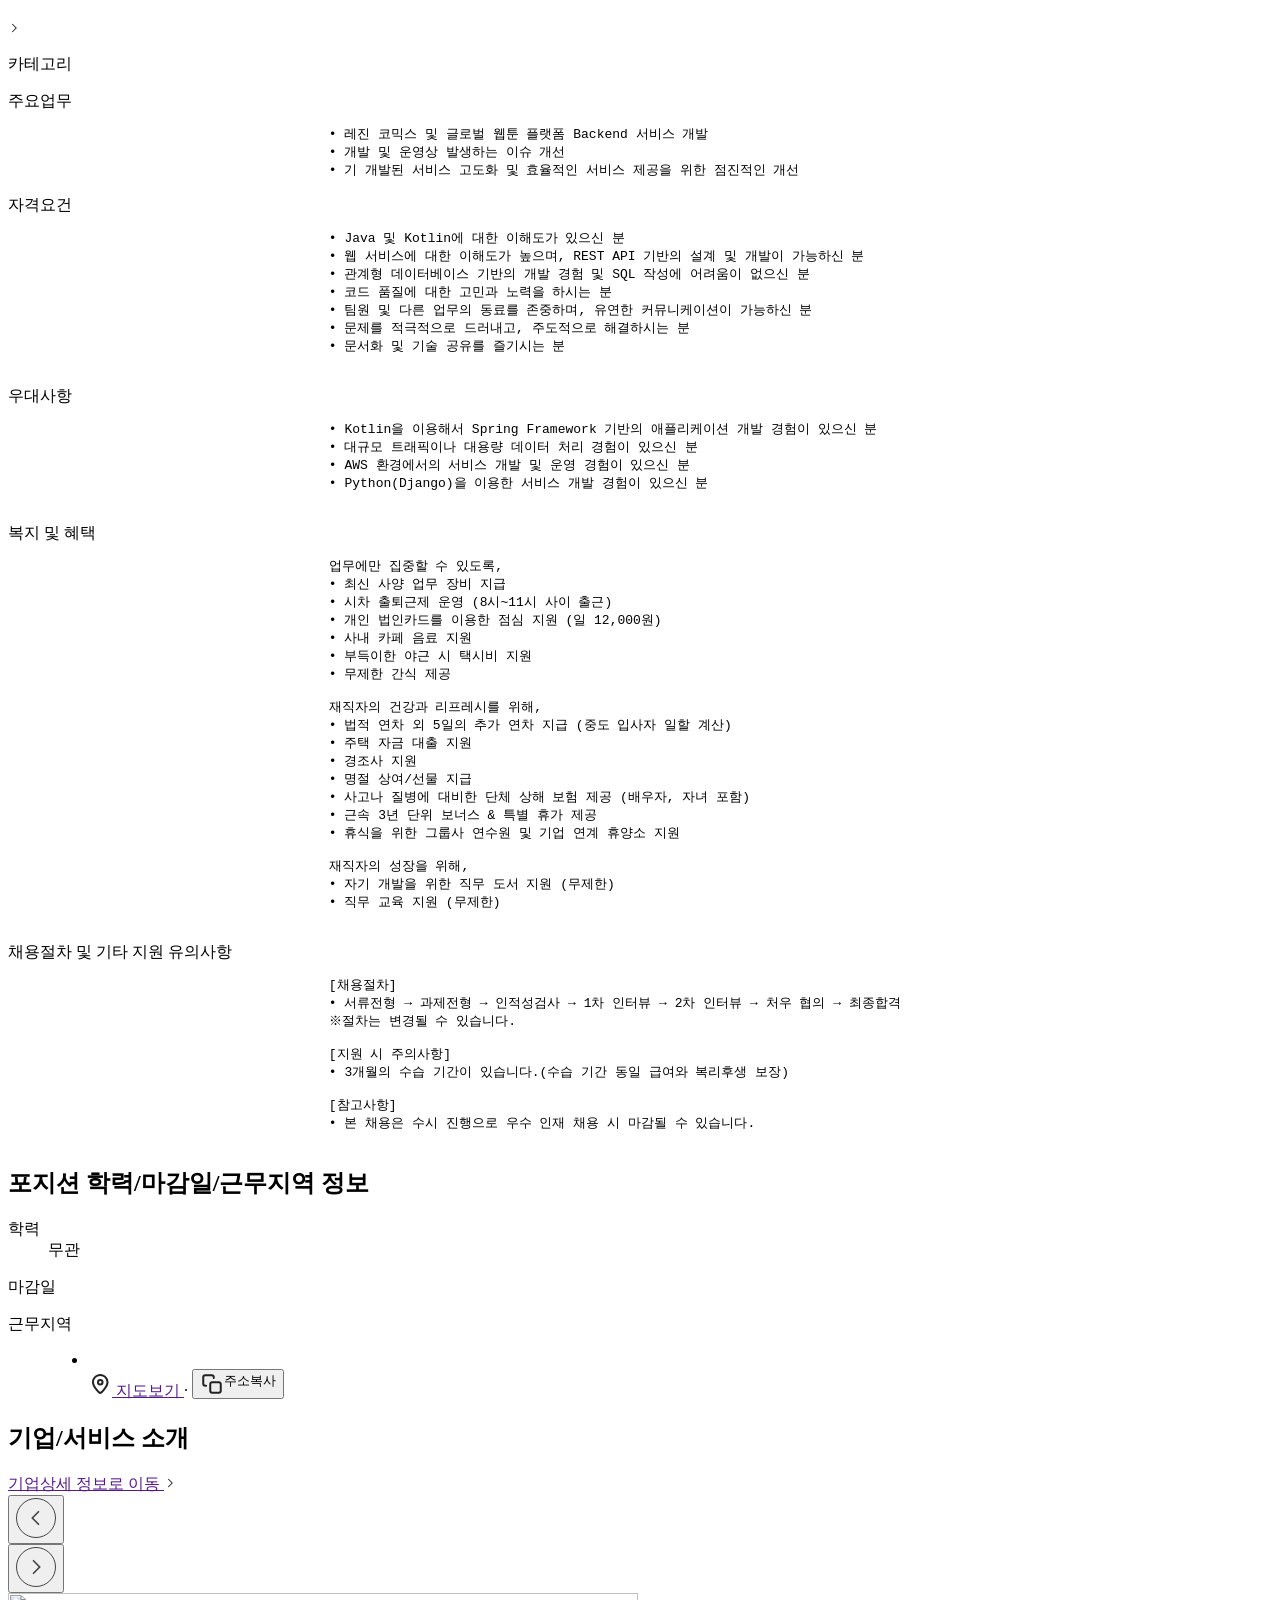
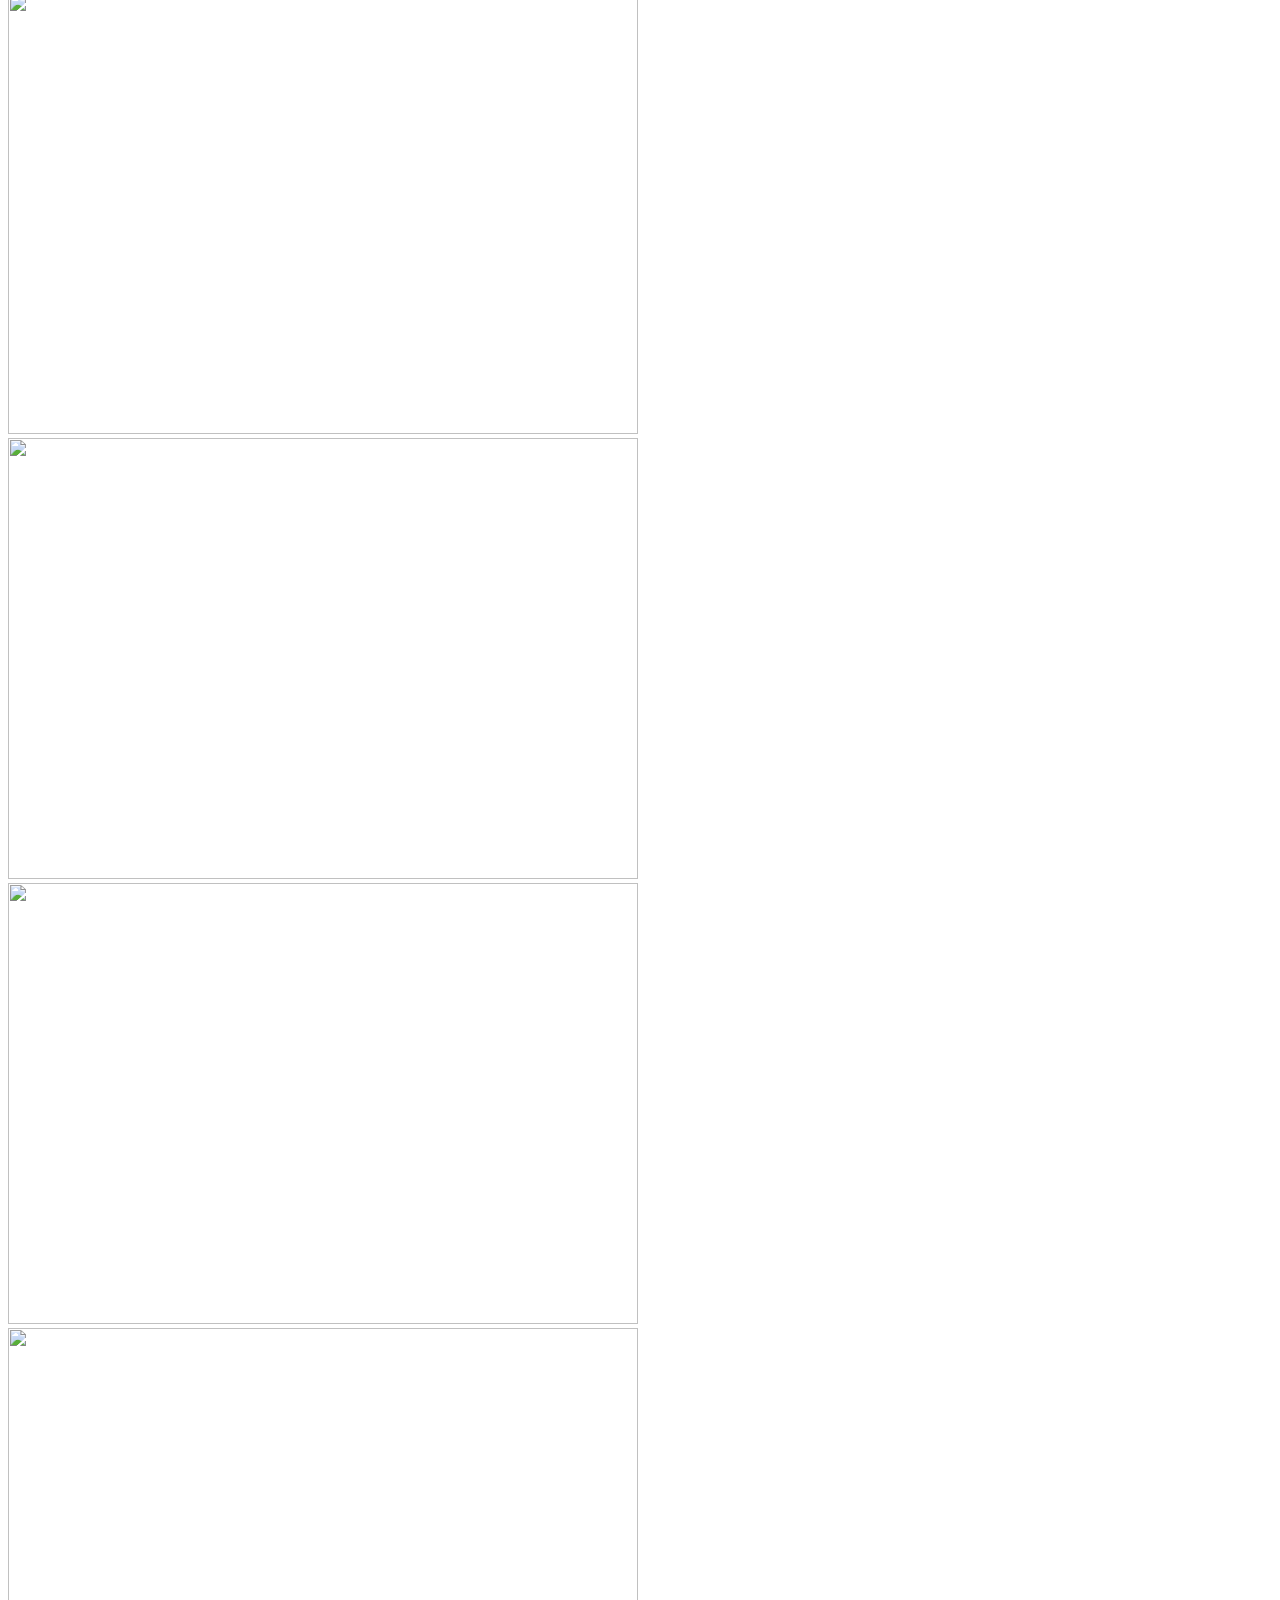
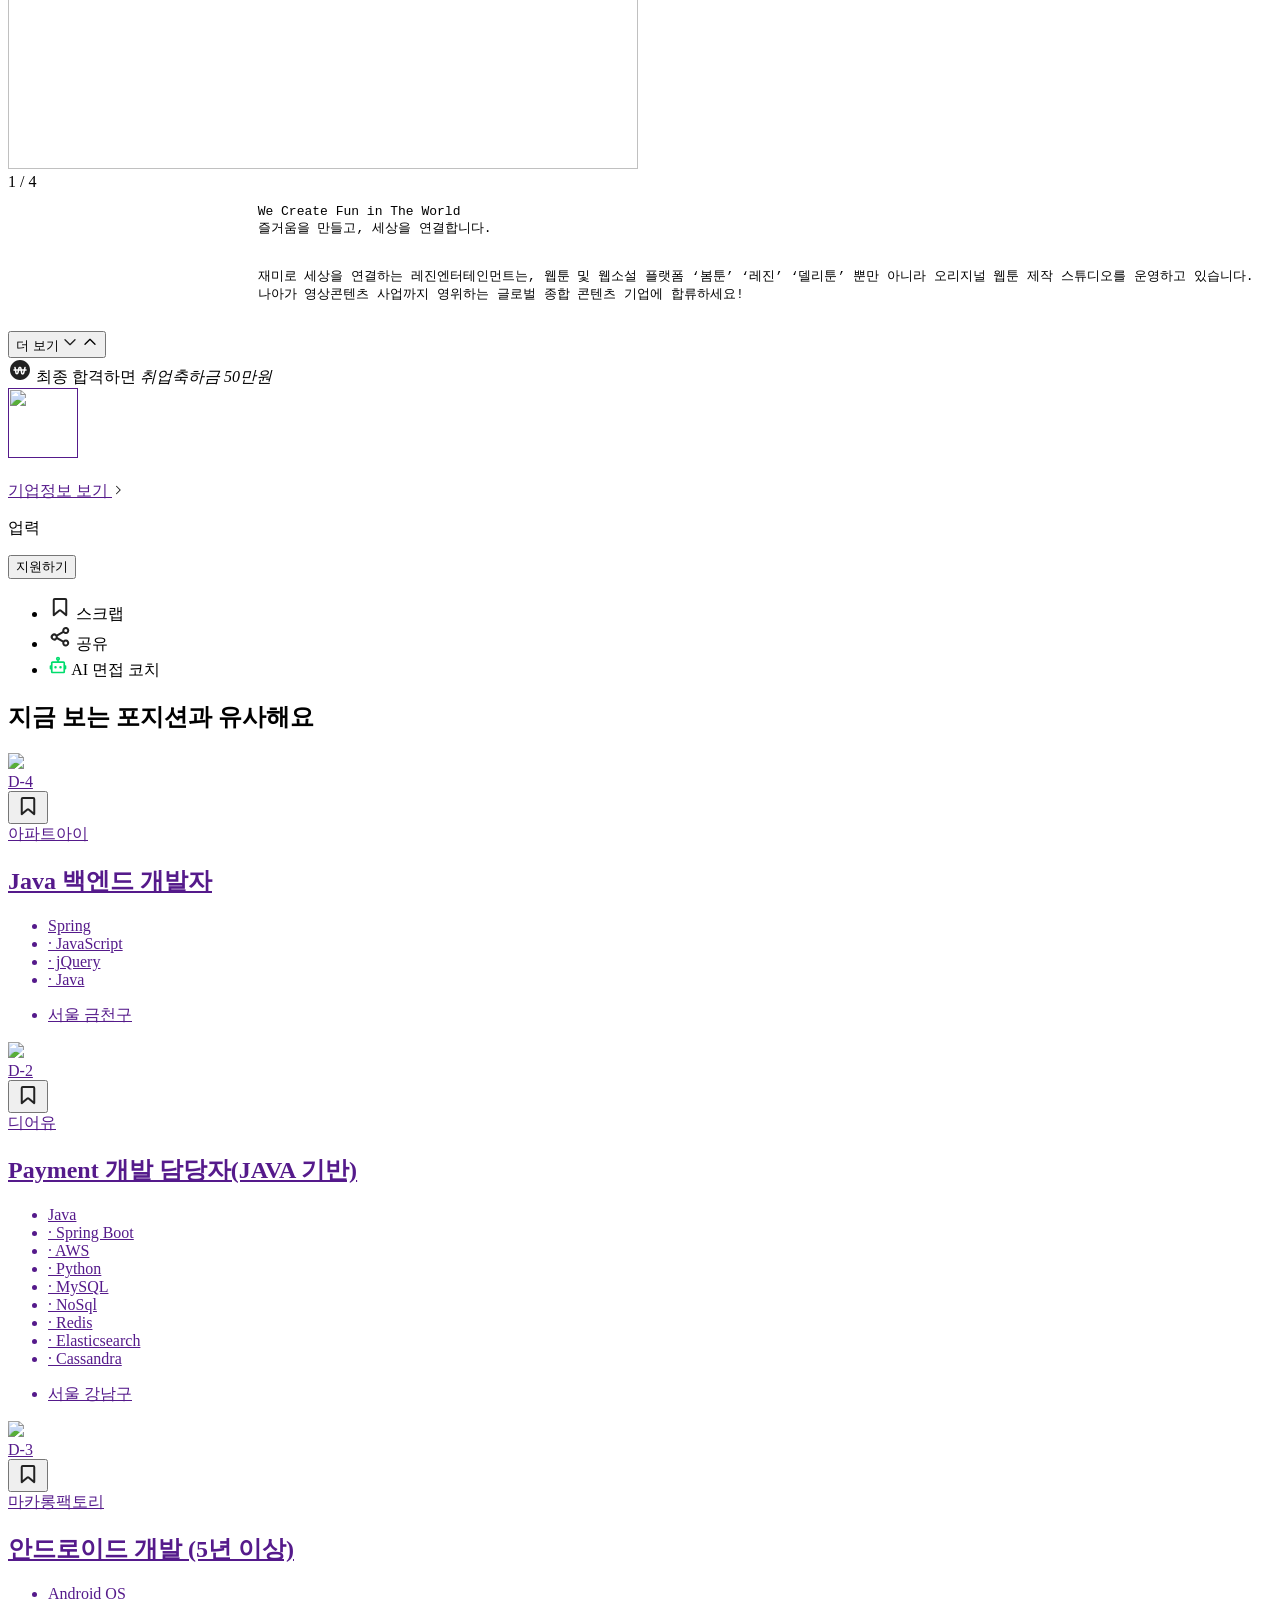
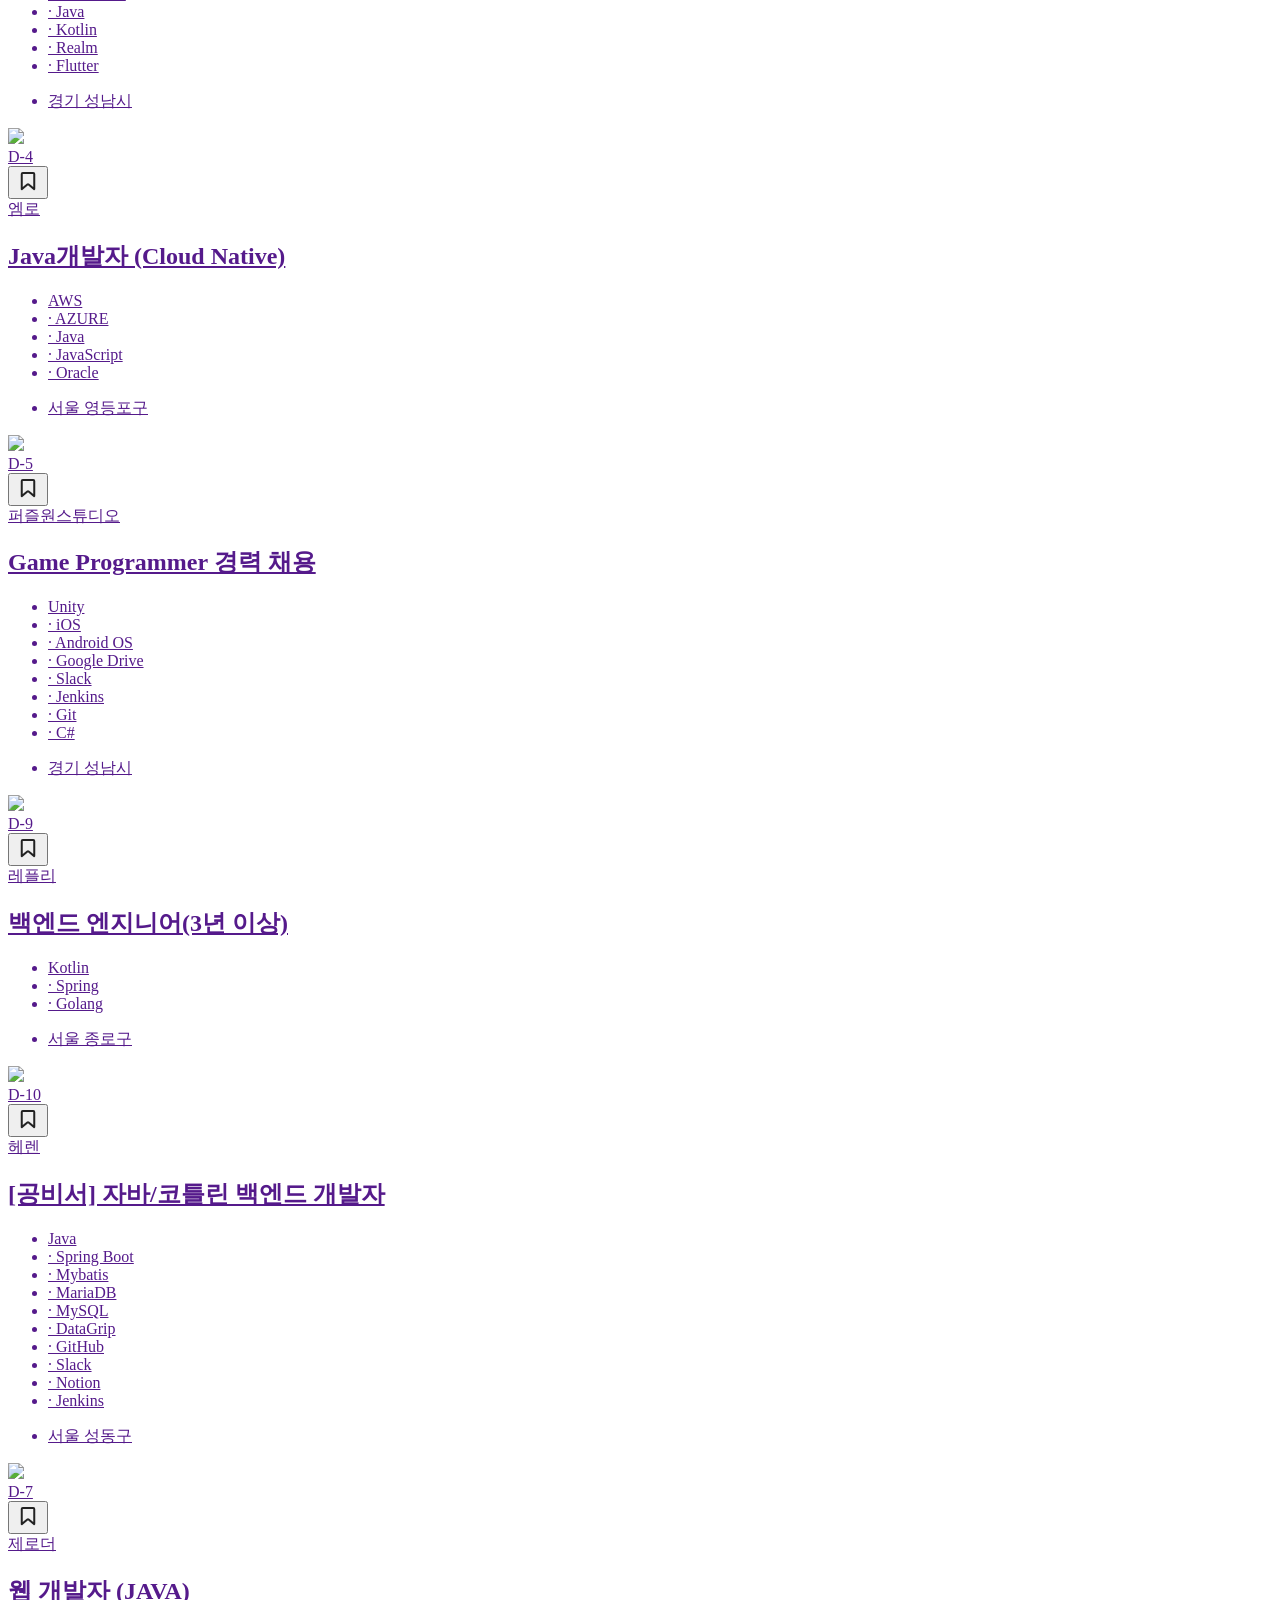
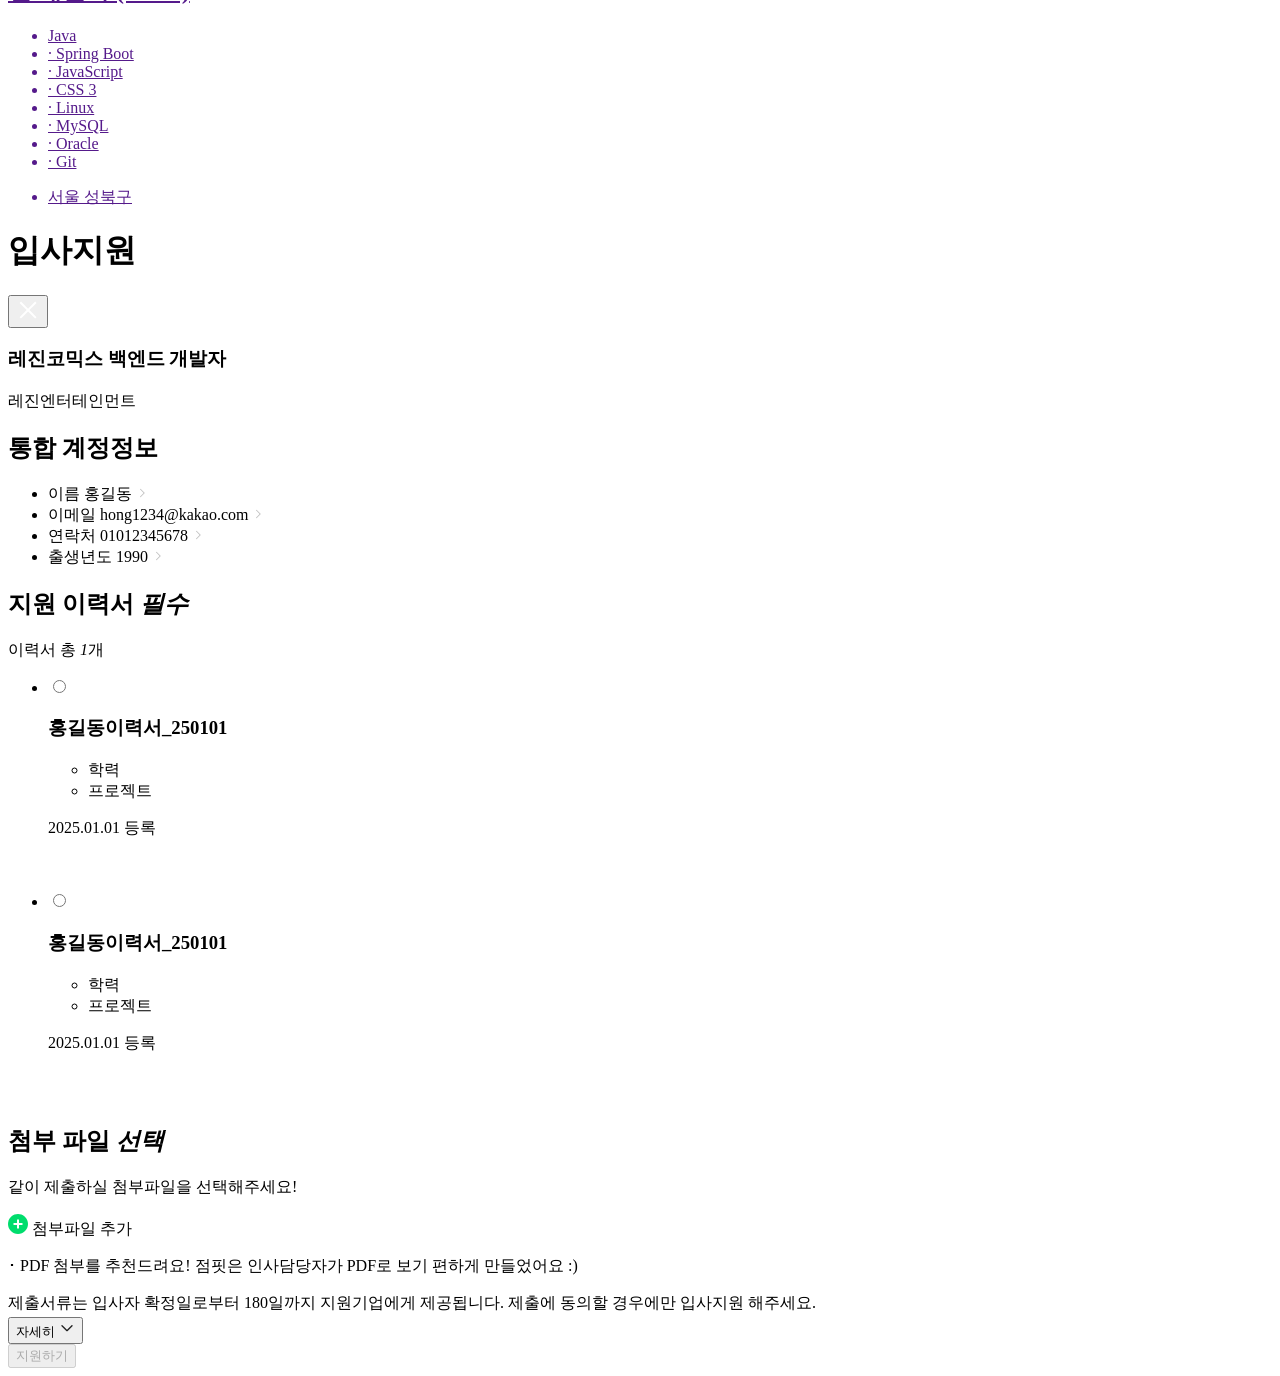
==== src/main/resources/templates/main/program-detail.html @ 06ece2f5 "0310" ====
<!DOCTYPE html>
<html lang="en">
    <head>
        <meta charset="UTF-8" />
        <meta name="viewport" content="width=device-width, initial-scale=1.0" />
        <title>템프 | 공고 상세정보</title>
        <link
            rel="stylesheet"
            href="/css/main/program-detail.css"
        />
        <link
            rel="shortcut icon"
            href="https://jumpit.saramin.co.kr/favicon.ico"
            type="image/x-icon"
        />
    </head>
    <body>
        <!-- 헤더 시작 -->
        <!-- // 헤더 끝 -->
        <!-- 메인 시작 -->
        <main>
            <div class="mainWrapper" th:object="${programInfo}">
                <!-- 메인 정보 시작 -->
                <section class="mainContent">
                    <div class="contentTitle">
                        <h1 th:text="*{programName}"></h1>
                        <a href="" class="name">
                            <span th:text="*{companyName}"></span>
                            <svg
                                xmlns="http://www.w3.org/2000/svg"
                                width="12"
                                height="12"
                                fill="none"
                                viewBox="0 0 12 12"
                            >
                                <path
                                    fill="#222"
                                    fill-rule="evenodd"
                                    d="M4.146 1.896a.5.5 0 0 1 .708 0l3.75 3.75a.5.5 0 0 1 0 .708l-3.75 3.75a.5.5 0 0 1-.708-.708L7.543 6 4.146 2.604a.5.5 0 0 1 0-.708Z"
                                    clip-rule="evenodd"
                                ></path>
                            </svg>
                        </a>
                    </div>
                    <div class="positionInfo">
                        <dl class="positionDetail">
                            <dt class="detailTitle">카테고리</dt>
                            <dd>
                                <pre th:text="*{categoryCname}"></pre>
                            </dd>
                        </dl>
                        <dl class="positionDetail">
                            <dt class="detailTitle">주요업무</dt>
                            <dd>
                                <pre>
                                    • 레진 코믹스 및 글로벌 웹툰 플랫폼 Backend 서비스 개발
                                    • 개발 및 운영상 발생하는 이슈 개선
                                    • 기 개발된 서비스 고도화 및 효율적인 서비스 제공을 위한 점진적인 개선</pre
                                >
                            </dd>
                        </dl>
                        <dl class="positionDetail">
                            <dt class="detailTitle">자격요건</dt>
                            <dd>
                                <pre>
                                    • Java 및 Kotlin에 대한 이해도가 있으신 분
                                    • 웹 서비스에 대한 이해도가 높으며, REST API 기반의 설계 및 개발이 가능하신 분
                                    • 관계형 데이터베이스 기반의 개발 경험 및 SQL 작성에 어려움이 없으신 분
                                    • 코드 품질에 대한 고민과 노력을 하시는 분
                                    • 팀원 및 다른 업무의 동료를 존중하며, 유연한 커뮤니케이션이 가능하신 분
                                    • 문제를 적극적으로 드러내고, 주도적으로 해결하시는 분
                                    • 문서화 및 기술 공유를 즐기시는 분
                            </pre
                                >
                            </dd>
                        </dl>
                        <dl class="positionDetail">
                            <dt class="detailTitle">우대사항</dt>
                            <dd>
                                <pre>
                                    • Kotlin을 이용해서 Spring Framework 기반의 애플리케이션 개발 경험이 있으신 분
                                    • 대규모 트래픽이나 대용량 데이터 처리 경험이 있으신 분
                                    • AWS 환경에서의 서비스 개발 및 운영 경험이 있으신 분
                                    • Python(Django)을 이용한 서비스 개발 경험이 있으신 분
                            </pre
                                >
                            </dd>
                        </dl>
                        <dl class="positionDetail">
                            <dt class="detailTitle">복지 및 혜택</dt>
                            <dd>
                                <pre>
                                    업무에만 집중할 수 있도록,
                                    • 최신 사양 업무 장비 지급
                                    • 시차 출퇴근제 운영 (8시~11시 사이 출근)
                                    • 개인 법인카드를 이용한 점심 지원 (일 12,000원)
                                    • 사내 카페 음료 지원
                                    • 부득이한 야근 시 택시비 지원
                                    • 무제한 간식 제공

                                    재직자의 건강과 리프레시를 위해,
                                    • 법적 연차 외 5일의 추가 연차 지급 (중도 입사자 일할 계산)
                                    • 주택 자금 대출 지원
                                    • 경조사 지원
                                    • 명절 상여/선물 지급
                                    • 사고나 질병에 대비한 단체 상해 보험 제공 (배우자, 자녀 포함)
                                    • 근속 3년 단위 보너스 & 특별 휴가 제공
                                    • 휴식을 위한 그룹사 연수원 및 기업 연계 휴양소 지원

                                    재직자의 성장을 위해,
                                    • 자기 개발을 위한 직무 도서 지원 (무제한)
                                    • 직무 교육 지원 (무제한)
                            </pre
                                >
                            </dd>
                        </dl>
                        <dl class="positionDetail">
                            <dt class="detailTitle">
                                채용절차 및 기타 지원 유의사항
                            </dt>
                            <dd>
                                <pre>
                                    [채용절차]
                                    • 서류전형 → 과제전형 → 인적성검사 → 1차 인터뷰 → 2차 인터뷰 → 처우 협의 → 최종합격
                                    ※절차는 변경될 수 있습니다.

                                    [지원 시 주의사항]
                                    • 3개월의 수습 기간이 있습니다.(수습 기간 동일 급여와 복리후생 보장)

                                    [참고사항]
                                    • 본 채용은 수시 진행으로 우수 인재 채용 시 마감될 수 있습니다.
                            </pre
                                >
                            </dd>
                        </dl>
                    </div>
                    <div class="basicInfo">
                        <h2 class="blind">
                            포지션 학력/마감일/근무지역 정보
                        </h2>
                        <dl class="basicDetail">
                            <dt>학력</dt>
                            <dd>무관</dd>
                        </dl>
                        <dl class="basicDetail">
                            <dt>마감일</dt>
                            <dd th:text="*{programEndDate}"></dd>
                        </dl>
                        <dl class="basicDetail">
                            <dt>근무지역</dt>
                            <dd>
                                <ul>
                                    <li id="copyText" th:text="*{companyMainAddress}">

                                    </li>
                                    <div class="btns">
                                        <div class="address">
                                            <a href="" class="addressbtn">
                                                <svg
                                                    xmlns="http://www.w3.org/2000/svg"
                                                    width="24"
                                                    height="24"
                                                    fill="none"
                                                    viewBox="0 0 24 24"
                                                    aria-hidden="true"
                                                    class="map"
                                                >
                                                    <path
                                                        fill="#222"
                                                        fill-rule="evenodd"
                                                        d="M12.25 2C7.687 2 4 5.725 4 10.304c0 1.488.593 3.18 1.631 4.948 1.048 1.783 2.592 3.719 4.606 5.714a2.87 2.87 0 0 0 4.032.016c2.014-1.97 3.558-3.912 4.604-5.707 1.037-1.779 1.627-3.486 1.627-4.971C20.5 5.724 16.813 2 12.25 2ZM6 10.304C6 6.815 8.805 4 12.25 4s6.25 2.815 6.25 6.304c0 .99-.41 2.342-1.355 3.964-.936 1.607-2.358 3.41-4.275 5.284a.87.87 0 0 1-1.225-.006c-1.925-1.908-3.35-3.709-4.29-5.307C6.409 12.626 6 11.294 6 10.304Zm5-.054a1.25 1.25 0 1 1 2.5 0 1.25 1.25 0 0 1-2.5 0ZM12.25 7a3.25 3.25 0 1 0 0 6.5 3.25 3.25 0 0 0 0-6.5Z"
                                                        clip-rule="evenodd"
                                                    ></path>
                                                </svg>
                                                지도보기
                                            </a>
                                            <span
                                                aria-hidden="true"
                                                class="addressDeco"
                                                >·</span
                                            >
                                            <button type="button">
                                                <span style="display: flex">
                                                    <svg
                                                        xmlns="http://www.w3.org/2000/svg"
                                                        width="24"
                                                        height="24"
                                                        fill="none"
                                                        viewBox="0 0 24 24"
                                                        aria-hidden="true"
                                                        class="copy"
                                                    >
                                                        <path
                                                            fill="#222"
                                                            fill-rule="evenodd"
                                                            d="M4.25 5.25a1 1 0 0 1 1-1h6.5a1 1 0 0 1 1 1v.864a1 1 0 1 0 2 0V5.25a3 3 0 0 0-3-3h-6.5a3 3 0 0 0-3 3v6.5a3 3 0 0 0 3 3h.864a1 1 0 1 0 0-2H5.25a1 1 0 0 1-1-1v-6.5Zm8 4a3 3 0 0 0-3 3v6.5a3 3 0 0 0 3 3h6.5a3 3 0 0 0 3-3v-6.5a3 3 0 0 0-3-3h-6.5Zm-1 3a1 1 0 0 1 1-1h6.5a1 1 0 0 1 1 1v6.5a1 1 0 0 1-1 1h-6.5a1 1 0 0 1-1-1v-6.5Z"
                                                            clip-rule="evenodd"
                                                        ></path>
                                                    </svg>
                                                    주소복사
                                                </span>
                                            </button>
                                        </div>
                                    </div>
                                </ul>
                            </dd>
                        </dl>
                    </div>
                    <div class="companyInfo">
                        <h2 class="title">기업/서비스 소개</h2>
                        <a href="" class="link">
                            기업상세 정보로 이동
                            <svg
                                xmlns="http://www.w3.org/2000/svg"
                                width="12"
                                height="12"
                                fill="none"
                                viewBox="0 0 12 12"
                            >
                                <path
                                    fill="#222"
                                    fill-rule="evenodd"
                                    d="M4.146 1.896a.5.5 0 0 1 .708 0l3.75 3.75a.5.5 0 0 1 0 .708l-3.75 3.75a.5.5 0 0 1-.708-.708L7.543 6 4.146 2.604a.5.5 0 0 1 0-.708Z"
                                    clip-rule="evenodd"
                                ></path>
                            </svg>
                        </a>
                        <div class="companyImg">
                            <div class="leftButtonWrapper">
                                <button type="button" class="leftButton">
                                    <svg
                                        xmlns="http://www.w3.org/2000/svg"
                                        width="40"
                                        height="40"
                                        fill="none"
                                        viewBox="0 0 40 40"
                                        aria-hidden="true"
                                    >
                                        <g clip-path="url(#clip0_2450_17212)">
                                            <path
                                                stroke="#444"
                                                d="M39.5 20c0 10.77-8.73 19.5-19.5 19.5S.5 30.77.5 20 9.23.5 20 .5 39.5 9.23 39.5 20Z"
                                            ></path>
                                            <path
                                                fill="#444"
                                                fill-rule="evenodd"
                                                d="M23.09 26.84a.833.833 0 0 1-1.179 0l-6.25-6.25a.833.833 0 0 1 0-1.18l6.25-6.25a.833.833 0 0 1 1.179 1.18L17.43 20l5.66 5.66a.833.833 0 0 1 0 1.18Z"
                                                clip-rule="evenodd"
                                            ></path>
                                        </g>
                                    </svg>
                                </button>
                            </div>
                            <div class="rightButtonWrapper">
                                <button type="button" class="rightButton">
                                    <svg
                                        xmlns="http://www.w3.org/2000/svg"
                                        width="40"
                                        height="40"
                                        fill="none"
                                        viewBox="0 0 40 40"
                                        aria-hidden="true"
                                    >
                                        <g clip-path="url(#clip0_2450_17215)">
                                            <path
                                                stroke="#444"
                                                d="M39.5 20c0 10.77-8.73 19.5-19.5 19.5S.5 30.77.5 20 9.23.5 20 .5 39.5 9.23 39.5 20Z"
                                            ></path>
                                            <path
                                                fill="#444"
                                                fill-rule="evenodd"
                                                d="M16.911 13.16a.833.833 0 0 1 1.179 0l6.25 6.25a.833.833 0 0 1 0 1.18l-6.25 6.25a.833.833 0 1 1-1.179-1.18l5.66-5.66-5.66-5.66a.833.833 0 0 1 0-1.18Z"
                                                clip-rule="evenodd"
                                            ></path>
                                        </g>
                                    </svg>
                                </button>
                            </div>
                            <div class="imageBanner scroll-vertical">
                                <div>
                                    <img
                                        src="https://cdn.jumpit.co.kr/lg/images/syyun_26773/20232607112656155_1080_790.webp"
                                        height="441"
                                        width="630"
                                    />
                                </div>
                                <div>
                                    <img
                                        src="https://cdn.jumpit.co.kr/lg/images/syyun_26773/20232607112658487_1080_790.webp"
                                        height="441"
                                        width="630"
                                    />
                                </div>
                                <div>
                                    <img
                                        src="https://cdn.jumpit.co.kr/lg/images/syyun_26773/20232607112653349_1080_790.webp"
                                        height="441"
                                        width="630"
                                    />
                                </div>
                                <div>
                                    <img
                                        src="https://cdn.jumpit.co.kr/lg/images/syyun_26773/20232707112703284_1080_790.webp"
                                        height="441"
                                        width="630"
                                    />
                                </div>
                            </div>
                            <div class="bannerCount">
                                <span>1</span>
                                <!--  -->
                                /
                                <!--  -->
                                4
                            </div>
                        </div>
                        <div class="companyDetail">
                            <pre class="companyDetailText">
                                We Create Fun in The World
                                즐거움을 만들고, 세상을 연결합니다.


                                재미로 세상을 연결하는 레진엔터테인먼트는, 웹툰 및 웹소설 플랫폼 ‘봄툰’ ‘레진’ ‘델리툰’ 뿐만 아니라 오리지널 웹툰 제작 스튜디오를 운영하고 있습니다.
                                나아가 영상콘텐츠 사업까지 영위하는 글로벌 종합 콘텐츠 기업에 합류하세요!
                            </pre>
                            <button
                                aria-expanded="false"
                                class="companyDetailButton"
                            >
                                <span class="buttonText">더 보기</span>
                                <svg
                                    class="expandIcon"
                                    xmlns="http://www.w3.org/2000/svg"
                                    width="16"
                                    height="16"
                                    fill="none"
                                    viewBox="0 0 16 16"
                                    aria-hidden="true"
                                >
                                    <path
                                        fill="#222"
                                        fill-rule="evenodd"
                                        d="M13.472 5.195c.26.26.26.683 0 .943l-5 5a.667.667 0 0 1-.943 0l-5-5a.667.667 0 1 1 .943-.943L8 9.724l4.529-4.529c.26-.26.682-.26.943 0Z"
                                        clip-rule="evenodd"
                                    ></path>
                                </svg>
                                <svg
                                    class="collapseIcon"
                                    xmlns="http://www.w3.org/2000/svg"
                                    width="16"
                                    height="16"
                                    fill="none"
                                    viewBox="0 0 24 24"
                                    aria-hidden="true"
                                >
                                    <path
                                        fill="#000"
                                        fill-rule="evenodd"
                                        d="M3.793 16.207a1 1 0 0 1 0-1.414l7.5-7.5a1 1 0 0 1 1.414 0l7.5 7.5a1 1 0 0 1-1.414 1.414L12 9.414l-6.793 6.793a1 1 0 0 1-1.414 0Z"
                                        clip-rule="evenodd"
                                    ></path>
                                </svg>
                            </button>
                            <div class="gradient companyDetailHide"></div>
                        </div>
                    </div>
                </section>
                <!-- // 메인 정보 끝 -->
                <!-- 사이드 기업정보 시작 -->
                <aside class="sidePositionInfo">
                    <div class="wrap">
                        <div class="celebration">
                            <span>
                                <svg
                                    xmlns="http://www.w3.org/2000/svg"
                                    width="24"
                                    height="24"
                                    fill="none"
                                    viewBox="0 0 24 24"
                                    aria-hidden="true"
                                >
                                    <path
                                        fill="#222"
                                        d="M12 22c5.523 0 10-4.477 10-10S17.523 2 12 2 2 6.477 2 12s4.477 10 10 10Z"
                                    ></path>
                                    <path
                                        fill="#fff"
                                        fill-rule="evenodd"
                                        d="M5.25 12a.75.75 0 0 1 .75-.75h12a.75.75 0 0 1 0 1.5H6a.75.75 0 0 1-.75-.75Z"
                                        clip-rule="evenodd"
                                    ></path>
                                    <path
                                        fill="#fff"
                                        fill-rule="evenodd"
                                        d="M11.731 10.224c-.03.022-.066.061-.085.152l-.983 4.715c-.392 1.885-3.097 1.846-3.436-.049l-.966-5.41a.75.75 0 1 1 1.477-.264l.966 5.41c.016.091.052.132.081.154a.27.27 0 0 0 .162.052.27.27 0 0 0 .163-.047c.03-.022.066-.061.085-.152l.982-4.715c.395-1.895 3.121-1.84 3.44.07l.81 4.857c.014.09.049.13.078.154a.27.27 0 0 0 .16.055.27.27 0 0 0 .162-.044c.03-.021.068-.06.089-.148l1.354-5.688a.75.75 0 1 1 1.46.348l-1.355 5.687c-.442 1.857-3.115 1.765-3.428-.118l-.81-4.857c-.015-.092-.051-.133-.08-.155a.27.27 0 0 0-.162-.054.27.27 0 0 0-.164.047Z"
                                        clip-rule="evenodd"
                                    ></path>
                                </svg>
                                최종 합격하면
                                <em>취업축하금 50만원</em>
                            </span>
                        </div>
                        <div class="contents">
                            <a href="" class="company">
                                <img
                                    src="https://cdn.jumpit.co.kr/images/hmlee_4/20235714085713402_579_579.png"
                                    height="70"
                                    width="70"
                                />
                                <div class="name">
                                    <h2 th:text="*{companyName}"></h2>
                                    <span
                                        >기업정보 보기
                                        <svg
                                            xmlns="http://www.w3.org/2000/svg"
                                            width="12"
                                            height="12"
                                            fill="none"
                                            viewBox="0 0 12 12"
                                        >
                                            <path
                                                fill="#222"
                                                fill-rule="evenodd"
                                                d="M4.146 1.896a.5.5 0 0 1 .708 0l3.75 3.75a.5.5 0 0 1 0 .708l-3.75 3.75a.5.5 0 0 1-.708-.708L7.543 6 4.146 2.604a.5.5 0 0 1 0-.708Z"
                                                clip-rule="evenodd"
                                            ></path>
                                        </svg>
                                    </span>
                                </div>
                            </a>
                            <dl class="details">
                                <div>
                                    <dt>업력</dt>
                                    <dd>
                                        <strong th:text="|*{duration}년차 (*{year}년 *{month}월 설립)|"></strong>

                                    </dd>
                                </div>
                            </dl>
                            <div class="sideButtonWrapper">
                                <button type="button" class="applyButton">
                                    지원하기
                                </button>
                                <ul class="subButtons">
                                    <li class="subButtonList">
                                        <svg
                                            xmlns="http://www.w3.org/2000/svg"
                                            width="24"
                                            height="24"
                                            fill="none"
                                            viewBox="0 0 24 24"
                                        >
                                            <path
                                                fill="#222"
                                                fill-rule="evenodd"
                                                d="M10.725 14.71a2 2 0 0 1 2.55 0l3.975 3.289V5H6.75v12.999l3.975-3.29ZM4.75 20.123V5a2 2 0 0 1 2-2h10.5a2 2 0 0 1 2 2v15.124a1 1 0 0 1-1.638.77L12 16.25l-5.612 4.645a1 1 0 0 1-1.638-.77Z"
                                                clip-rule="evenodd"
                                            ></path>
                                        </svg>
                                        <span>스크랩</span>
                                    </li>
                                    <li class="subButtonList">
                                        <svg
                                            xmlns="http://www.w3.org/2000/svg"
                                            width="24"
                                            height="24"
                                            fill="none"
                                            viewBox="0 0 24 24"
                                            aria-hidden="true"
                                        >
                                            <path
                                                fill="#222"
                                                fill-rule="evenodd"
                                                d="M17.75 4a1.5 1.5 0 1 0 0 3 1.5 1.5 0 0 0 0-3Zm-3.5 1.5a3.5 3.5 0 1 1 1.131 2.577L9.686 11.33a3.518 3.518 0 0 1 .045 1.032l5.5 3.207a3.5 3.5 0 1 1-.92 1.779l-5.358-3.125a3.5 3.5 0 1 1-.195-4.666l5.598-3.199a3.505 3.505 0 0 1-.106-.859Zm-8 5a1.5 1.5 0 1 0 0 3 1.5 1.5 0 0 0 0-3Zm10 7.5a1.5 1.5 0 1 1 3 0 1.5 1.5 0 0 1-3 0Z"
                                                clip-rule="evenodd"
                                            ></path>
                                        </svg>
                                        <span>공유</span>
                                    </li>
                                    <li class="subButtonList">
                                        <svg
                                            xmlns="http://www.w3.org/2000/svg"
                                            width="20"
                                            height="20"
                                            fill="none"
                                            viewBox="0 0 20 20"
                                            aria-hidden="true"
                                            class="bot"
                                        >
                                            <g
                                                fill="#00DD6D"
                                                clip-path="url(#a)"
                                            >
                                                <path
                                                    fill-rule="evenodd"
                                                    d="M10 3.334a.417.417 0 1 0 0 .833.417.417 0 0 0 0-.833Zm-2.083.416a2.083 2.083 0 1 1 4.166 0 2.083 2.083 0 0 1-4.166 0Z"
                                                    clip-rule="evenodd"
                                                ></path>
                                                <path
                                                    d="M7.5 13.542a1.25 1.25 0 1 0 0-2.5 1.25 1.25 0 0 0 0 2.5ZM12.5 13.542a1.25 1.25 0 1 0 0-2.5 1.25 1.25 0 0 0 0 2.5Z"
                                                ></path>
                                                <path
                                                    fill-rule="evenodd"
                                                    d="M10 4.792c.46 0 .833.373.833.833v.625h4.584c.92 0 1.666.747 1.666 1.667v2.292h.417c.46 0 .833.373.833.833v2.5c0 .46-.373.833-.833.833h-.417v2.292c0 .92-.746 1.667-1.666 1.667H4.583c-.92 0-1.666-.747-1.666-1.667v-2.292H2.5a.833.833 0 0 1-.833-.833v-2.5c0-.46.373-.833.833-.833h.417V7.917c0-.92.746-1.667 1.666-1.667h4.584v-.625c0-.46.373-.833.833-.833ZM4.583 7.917v8.75h10.834v-8.75H4.583Z"
                                                    clip-rule="evenodd"
                                                ></path>
                                            </g>
                                            <defs>
                                                <clipPath id="a">
                                                    <path
                                                        fill="#fff"
                                                        d="M0 0h20v20H0z"
                                                    ></path>
                                                </clipPath>
                                            </defs>
                                        </svg>
                                        <span>AI 면접 코치</span>
                                    </li>
                                </ul>
                            </div>
                        </div>
                        <div class="banner"></div>
                    </div>
                </aside>
                <!-- // 사이드 기업정보 끝 -->
            </div>
            <!-- 유사 포지션 모음 시작 -->
            <div class="positionRecommend">
                <div class="positionIng">
                    <h2 class="tit">지금 보는 포지션과 유사해요</h2>
                    <div class="progressPositionWrap">
                        <div class="mainContentCard">
                            <a href="">
                                <div class="imgBox">
                                    <img
                                        src="https://cdn.jumpit.co.kr/lg/images/jnyoon_106/20251014101040302_567_378.webp"
                                        class="img"
                                    />
                                    <div class="imgDdayBadge">
                                        <span class="dayLeft">D-4</span>
                                    </div>
                                    <div class="count">
                                        <button class="scrapButton">
                                            <svg
                                                xmlns="http://www.w3.org/2000/svg"
                                                width="24"
                                                height="24"
                                                fill="none"
                                                viewBox="0 0 24 24"
                                            >
                                                <path
                                                    fill="#222"
                                                    fill-rule="evenodd"
                                                    d="M10.725 14.71a2 2 0 0 1 2.55 0l3.975 3.289V5H6.75v12.999l3.975-3.29ZM4.75 20.123V5a2 2 0 0 1 2-2h10.5a2 2 0 0 1 2 2v15.124a1 1 0 0 1-1.638.77L12 16.25l-5.612 4.645a1 1 0 0 1-1.638-.77Z"
                                                    clip-rule="evenodd"
                                                ></path>
                                            </svg>
                                        </button>
                                    </div>
                                </div>
                                <div class="contentText">
                                    <div class="companyName">
                                        <span>아파트아이</span>
                                    </div>
                                    <h2 class="positionCardTitle">
                                        Java 백엔드 개발자
                                    </h2>
                                    <!-- 요구 스킬을 포지션 카테고리로 바꿔도? -->
                                    <ul class="requiredSkill">
                                        <li>Spring</li>
                                        <li>· JavaScript</li>
                                        <li>· jQuery</li>
                                        <li>· Java</li>
                                    </ul>
                                    <ul class="companyLocation">
                                        <li>서울 금천구</li>
                                    </ul>
                                </div>
                            </a>
                        </div>
                        <div class="mainContentCard">
                            <a href="">
                                <div class="imgBox">
                                    <img
                                        src="https://cdn.jumpit.co.kr/lg/images/dabin_3358/20243708143740292_739_503.webp"
                                        class="img"
                                    />
                                    <div class="imgDdayBadge">
                                        <span class="dayLeft">D-2</span>
                                    </div>
                                    <div class="count">
                                        <button class="scrapButton">
                                            <svg
                                                xmlns="http://www.w3.org/2000/svg"
                                                width="24"
                                                height="24"
                                                fill="none"
                                                viewBox="0 0 24 24"
                                            >
                                                <path
                                                    fill="#222"
                                                    fill-rule="evenodd"
                                                    d="M10.725 14.71a2 2 0 0 1 2.55 0l3.975 3.289V5H6.75v12.999l3.975-3.29ZM4.75 20.123V5a2 2 0 0 1 2-2h10.5a2 2 0 0 1 2 2v15.124a1 1 0 0 1-1.638.77L12 16.25l-5.612 4.645a1 1 0 0 1-1.638-.77Z"
                                                    clip-rule="evenodd"
                                                ></path>
                                            </svg>
                                        </button>
                                    </div>
                                </div>
                                <div class="contentText">
                                    <div class="companyName">
                                        <span>디어유</span>
                                    </div>
                                    <h2 class="positionCardTitle">
                                        Payment 개발 담당자(JAVA 기반)
                                    </h2>
                                    <!-- 요구 스킬을 포지션 카테고리로 바꿔도? -->
                                    <ul class="requiredSkill">
                                        <li>Java</li>
                                        <li>· Spring Boot</li>
                                        <li>· AWS</li>
                                        <li>· Python</li>
                                        <li>· MySQL</li>
                                        <li>· NoSql</li>
                                        <li>· Redis</li>
                                        <li>· Elasticsearch</li>
                                        <li>· Cassandra</li>
                                    </ul>
                                    <ul class="companyLocation">
                                        <li>서울 강남구</li>
                                    </ul>
                                </div>
                            </a>
                        </div>
                        <div class="mainContentCard">
                            <a href="">
                                <div class="imgBox">
                                    <img
                                        src="https://cdn.jumpit.co.kr/lg/images/172418/20232710122756975_1000_731.webp"
                                        class="img"
                                    />
                                    <div class="imgDdayBadge">
                                        <span class="dayLeft">D-3</span>
                                    </div>
                                    <div class="count">
                                        <button class="scrapButton">
                                            <svg
                                                xmlns="http://www.w3.org/2000/svg"
                                                width="24"
                                                height="24"
                                                fill="none"
                                                viewBox="0 0 24 24"
                                            >
                                                <path
                                                    fill="#222"
                                                    fill-rule="evenodd"
                                                    d="M10.725 14.71a2 2 0 0 1 2.55 0l3.975 3.289V5H6.75v12.999l3.975-3.29ZM4.75 20.123V5a2 2 0 0 1 2-2h10.5a2 2 0 0 1 2 2v15.124a1 1 0 0 1-1.638.77L12 16.25l-5.612 4.645a1 1 0 0 1-1.638-.77Z"
                                                    clip-rule="evenodd"
                                                ></path>
                                            </svg>
                                        </button>
                                    </div>
                                </div>
                                <div class="contentText">
                                    <div class="companyName">
                                        <span>마카롱팩토리</span>
                                    </div>
                                    <h2 class="positionCardTitle">
                                        안드로이드 개발 (5년 이상)
                                    </h2>
                                    <!-- 요구 스킬을 포지션 카테고리로 바꿔도? -->
                                    <ul class="requiredSkill">
                                        <li>Android OS</li>
                                        <li>· Java</li>
                                        <li>· Kotlin</li>
                                        <li>· Realm</li>
                                        <li>· Flutter</li>
                                    </ul>
                                    <ul class="companyLocation">
                                        <li>경기 성남시</li>
                                    </ul>
                                </div>
                            </a>
                        </div>
                        <div class="mainContentCard">
                            <a href="">
                                <div class="imgBox">
                                    <img
                                        src="https://cdn.jumpit.co.kr/lg/images/dabin_3358/20255820135810672_1500_1000.webp"
                                        class="img"
                                    />
                                    <div class="imgDdayBadge">
                                        <span class="dayLeft">D-4</span>
                                    </div>
                                    <div class="count">
                                        <button class="scrapButton">
                                            <svg
                                                xmlns="http://www.w3.org/2000/svg"
                                                width="24"
                                                height="24"
                                                fill="none"
                                                viewBox="0 0 24 24"
                                            >
                                                <path
                                                    fill="#222"
                                                    fill-rule="evenodd"
                                                    d="M10.725 14.71a2 2 0 0 1 2.55 0l3.975 3.289V5H6.75v12.999l3.975-3.29ZM4.75 20.123V5a2 2 0 0 1 2-2h10.5a2 2 0 0 1 2 2v15.124a1 1 0 0 1-1.638.77L12 16.25l-5.612 4.645a1 1 0 0 1-1.638-.77Z"
                                                    clip-rule="evenodd"
                                                ></path>
                                            </svg>
                                        </button>
                                    </div>
                                </div>
                                <div class="contentText">
                                    <div class="companyName">
                                        <span>엠로</span>
                                    </div>
                                    <h2 class="positionCardTitle">
                                        Java개발자 (Cloud Native)
                                    </h2>
                                    <!-- 요구 스킬을 포지션 카테고리로 바꿔도? -->
                                    <ul class="requiredSkill">
                                        <li>AWS</li>
                                        <li>· AZURE</li>
                                        <li>· Java</li>
                                        <li>· JavaScript</li>
                                        <li>· Oracle</li>
                                    </ul>
                                    <ul class="companyLocation">
                                        <li>서울 영등포구</li>
                                    </ul>
                                </div>
                            </a>
                        </div>
                        <div class="mainContentCard">
                            <a href="">
                                <div class="imgBox">
                                    <img
                                        src="https://cdn.jumpit.co.kr/lg/images/support_5470/20214418134424796_1652_1232.webp"
                                        class="img"
                                    />
                                    <div class="imgDdayBadge">
                                        <span class="dayLeft">D-5</span>
                                    </div>
                                    <div class="count">
                                        <button class="scrapButton">
                                            <svg
                                                xmlns="http://www.w3.org/2000/svg"
                                                width="24"
                                                height="24"
                                                fill="none"
                                                viewBox="0 0 24 24"
                                            >
                                                <path
                                                    fill="#222"
                                                    fill-rule="evenodd"
                                                    d="M10.725 14.71a2 2 0 0 1 2.55 0l3.975 3.289V5H6.75v12.999l3.975-3.29ZM4.75 20.123V5a2 2 0 0 1 2-2h10.5a2 2 0 0 1 2 2v15.124a1 1 0 0 1-1.638.77L12 16.25l-5.612 4.645a1 1 0 0 1-1.638-.77Z"
                                                    clip-rule="evenodd"
                                                ></path>
                                            </svg>
                                        </button>
                                    </div>
                                </div>
                                <div class="contentText">
                                    <div class="companyName">
                                        <span>퍼즐원스튜디오</span>
                                    </div>
                                    <h2 class="positionCardTitle">
                                        Game Programmer 경력 채용
                                    </h2>
                                    <!-- 요구 스킬을 포지션 카테고리로 바꿔도? -->
                                    <ul class="requiredSkill">
                                        <li>Unity</li>
                                        <li>· iOS</li>
                                        <li>· Android OS</li>
                                        <li>· Google Drive</li>
                                        <li>· Slack</li>
                                        <li>· Jenkins</li>
                                        <li>· Git</li>
                                        <li>· C#</li>
                                    </ul>
                                    <ul class="companyLocation">
                                        <li>경기 성남시</li>
                                    </ul>
                                </div>
                            </a>
                        </div>
                        <div class="mainContentCard">
                            <a href="">
                                <div class="imgBox">
                                    <img
                                        src="https://cdn.jumpit.co.kr/lg/images/jnyoon_106/20252915102949724_567_378.webp"
                                        class="img"
                                    />
                                    <div class="imgDdayBadge">
                                        <span class="dayLeft">D-9</span>
                                    </div>
                                    <div class="count">
                                        <button class="scrapButton">
                                            <svg
                                                xmlns="http://www.w3.org/2000/svg"
                                                width="24"
                                                height="24"
                                                fill="none"
                                                viewBox="0 0 24 24"
                                            >
                                                <path
                                                    fill="#222"
                                                    fill-rule="evenodd"
                                                    d="M10.725 14.71a2 2 0 0 1 2.55 0l3.975 3.289V5H6.75v12.999l3.975-3.29ZM4.75 20.123V5a2 2 0 0 1 2-2h10.5a2 2 0 0 1 2 2v15.124a1 1 0 0 1-1.638.77L12 16.25l-5.612 4.645a1 1 0 0 1-1.638-.77Z"
                                                    clip-rule="evenodd"
                                                ></path>
                                            </svg>
                                        </button>
                                    </div>
                                </div>
                                <div class="contentText">
                                    <div class="companyName">
                                        <span>레플리</span>
                                    </div>
                                    <h2 class="positionCardTitle">
                                        백엔드 엔지니어(3년 이상)
                                    </h2>
                                    <!-- 요구 스킬을 포지션 카테고리로 바꿔도? -->
                                    <ul class="requiredSkill">
                                        <li>Kotlin</li>
                                        <li>· Spring</li>
                                        <li>· Golang</li>
                                    </ul>
                                    <ul class="companyLocation">
                                        <li>서울 종로구</li>
                                    </ul>
                                </div>
                            </a>
                        </div>
                        <div class="mainContentCard">
                            <a href="">
                                <div class="imgBox">
                                    <img
                                        src="https://cdn.jumpit.co.kr/lg/images/170805/20232004102035347_3000_2000.webp"
                                        class="img"
                                    />
                                    <div class="imgDdayBadge">
                                        <span class="dayLeft">D-10</span>
                                    </div>
                                    <div class="count">
                                        <button class="scrapButton">
                                            <svg
                                                xmlns="http://www.w3.org/2000/svg"
                                                width="24"
                                                height="24"
                                                fill="none"
                                                viewBox="0 0 24 24"
                                            >
                                                <path
                                                    fill="#222"
                                                    fill-rule="evenodd"
                                                    d="M10.725 14.71a2 2 0 0 1 2.55 0l3.975 3.289V5H6.75v12.999l3.975-3.29ZM4.75 20.123V5a2 2 0 0 1 2-2h10.5a2 2 0 0 1 2 2v15.124a1 1 0 0 1-1.638.77L12 16.25l-5.612 4.645a1 1 0 0 1-1.638-.77Z"
                                                    clip-rule="evenodd"
                                                ></path>
                                            </svg>
                                        </button>
                                    </div>
                                </div>
                                <div class="contentText">
                                    <div class="companyName">
                                        <span>헤렌</span>
                                    </div>
                                    <h2 class="positionCardTitle">
                                        [공비서] 자바/코틀린 백엔드 개발자
                                    </h2>
                                    <!-- 요구 스킬을 포지션 카테고리로 바꿔도? -->
                                    <ul class="requiredSkill">
                                        <li>Java</li>
                                        <li>· Spring Boot</li>
                                        <li>· Mybatis</li>
                                        <li>· MariaDB</li>
                                        <li>· MySQL</li>
                                        <li>· DataGrip</li>
                                        <li>· GitHub</li>
                                        <li>· Slack</li>
                                        <li>· Notion</li>
                                        <li>· Jenkins</li>
                                    </ul>
                                    <ul class="companyLocation">
                                        <li>서울 성동구</li>
                                    </ul>
                                </div>
                            </a>
                        </div>
                        <div class="mainContentCard">
                            <a href="">
                                <div class="imgBox">
                                    <img
                                        src="https://cdn.jumpit.co.kr/lg/images/jnyoon_106/20255617145611345_567_378.webp"
                                        class="img"
                                    />
                                    <div class="imgDdayBadge">
                                        <span class="dayLeft">D-7</span>
                                    </div>
                                    <div class="count">
                                        <button class="scrapButton">
                                            <svg
                                                xmlns="http://www.w3.org/2000/svg"
                                                width="24"
                                                height="24"
                                                fill="none"
                                                viewBox="0 0 24 24"
                                            >
                                                <path
                                                    fill="#222"
                                                    fill-rule="evenodd"
                                                    d="M10.725 14.71a2 2 0 0 1 2.55 0l3.975 3.289V5H6.75v12.999l3.975-3.29ZM4.75 20.123V5a2 2 0 0 1 2-2h10.5a2 2 0 0 1 2 2v15.124a1 1 0 0 1-1.638.77L12 16.25l-5.612 4.645a1 1 0 0 1-1.638-.77Z"
                                                    clip-rule="evenodd"
                                                ></path>
                                            </svg>
                                        </button>
                                    </div>
                                </div>
                                <div class="contentText">
                                    <div class="companyName">
                                        <span>제로더</span>
                                    </div>
                                    <h2 class="positionCardTitle">
                                        웹 개발자 (JAVA)
                                    </h2>
                                    <!-- 요구 스킬을 포지션 카테고리로 바꿔도? -->
                                    <ul class="requiredSkill">
                                        <li>Java</li>
                                        <li>· Spring Boot</li>
                                        <li>· JavaScript</li>
                                        <li>· CSS 3</li>
                                        <li>· Linux</li>
                                        <li>· MySQL</li>
                                        <li>· Oracle</li>
                                        <li>· Git</li>
                                    </ul>
                                    <ul class="companyLocation">
                                        <li>서울 성북구</li>
                                    </ul>
                                </div>
                            </a>
                        </div>
                    </div>
                </div>
            </div>
            <!-- // 유사 포지션 모음 끝 -->
            <!-- 버튼 누르면 뜨는 입사지원창 시작 -->
            <div class="applyNewWindow">
                <header class="applyTitle">
                    <h1>입사지원</h1>
                    <button class="applyCloseBtn">
                        <svg
                            xmlns="http://www.w3.org/2000/svg"
                            width="24"
                            height="24"
                            fill="none"
                            viewBox="0 0 24 24"
                        >
                            <path
                                fill="#fff"
                                fill-rule="evenodd"
                                d="m12.072 13.485 7.07 7.071 1.415-1.414-7.071-7.071 7.07-7.07-1.414-1.415-7.07 7.07L5 3.587 3.586 5l7.071 7.071-7.071 7.071L5 20.557l7.072-7.072Z"
                                clip-rule="evenodd"
                            ></path>
                        </svg>
                    </button>
                </header>
                <form novalidate>
                    <article class="applyForm">
                        <main class="formMain horizonalScroll">
                            <!-- 이력서에 정보입력이 안 되면 뜨는 창 시작 -->
                            <!-- <div class="resumeNullMessage">
                                <a href="" target="_blank" class="resumeReLink">
                                    <svg xmlns="http://www.w3.org/2000/svg" width="24" height="24" fill="none" viewBox="0 0 24 24"><path fill="#F04452" d="M12 24c6.627 0 12-5.373 12-12S18.627 0 12 0 0 5.373 0 12s5.373 12 12 12Z"></path><path fill="#fff" fill-rule="evenodd" d="M13 6.5h-2v7h2v-7Zm0 9h-2v2h2v-2Z" clip-rule="evenodd"></path></svg>
                                    <h1 class="redWindowText">
                                        <span>최종학력</span>을 입력해주세요.

                                    </h1>
                                    <svg xmlns="http://www.w3.org/2000/svg" width="12" height="12" fill="none" viewBox="0 0 12 12"><path fill="#c4c4c4" fill-rule="evenodd" d="M4.146 1.896a.5.5 0 0 1 .708 0l3.75 3.75a.5.5 0 0 1 0 .708l-3.75 3.75a.5.5 0 0 1-.708-.708L7.543 6 4.146 2.604a.5.5 0 0 1 0-.708Z" clip-rule="evenodd"></path></svg>
                                </a>
                            </div> -->
                            <!-- // 이력서에 정보입력이 안 되면 뜨는 창 끝 -->
                            <div class="formWrapper">
                                <section class="formElement first">
                                    <h1>레진코믹스 백엔드 개발자</h1>
                                    <p>레진엔터테인먼트</p>
                                </section>
                                <section class="formElement">
                                    <div class="accountTitle">
                                        <h2>통합 계정정보</h2>
                                    </div>
                                    <ul class="accountInfo">
                                        <li>
                                            <span class="title">이름</span>
                                            <span class="accountContent"
                                                >홍길동</span
                                            >
                                            <a href="">
                                                <svg
                                                    xmlns="http://www.w3.org/2000/svg"
                                                    width="12"
                                                    height="12"
                                                    fill="none"
                                                    viewBox="0 0 12 12"
                                                >
                                                    <path
                                                        fill="#c4c4c4"
                                                        fill-rule="evenodd"
                                                        d="M4.146 1.896a.5.5 0 0 1 .708 0l3.75 3.75a.5.5 0 0 1 0 .708l-3.75 3.75a.5.5 0 0 1-.708-.708L7.543 6 4.146 2.604a.5.5 0 0 1 0-.708Z"
                                                        clip-rule="evenodd"
                                                    ></path>
                                                </svg>
                                            </a>
                                        </li>
                                        <li>
                                            <span class="title">이메일</span>
                                            <span class="accountContent"
                                                >hong1234@kakao.com</span
                                            >
                                            <a href="">
                                                <svg
                                                    xmlns="http://www.w3.org/2000/svg"
                                                    width="12"
                                                    height="12"
                                                    fill="none"
                                                    viewBox="0 0 12 12"
                                                >
                                                    <path
                                                        fill="#c4c4c4"
                                                        fill-rule="evenodd"
                                                        d="M4.146 1.896a.5.5 0 0 1 .708 0l3.75 3.75a.5.5 0 0 1 0 .708l-3.75 3.75a.5.5 0 0 1-.708-.708L7.543 6 4.146 2.604a.5.5 0 0 1 0-.708Z"
                                                        clip-rule="evenodd"
                                                    ></path>
                                                </svg>
                                            </a>
                                        </li>
                                        <li>
                                            <span class="title">연락처</span>
                                            <span class="accountContent"
                                                >01012345678</span
                                            >
                                            <a href="">
                                                <svg
                                                    xmlns="http://www.w3.org/2000/svg"
                                                    width="12"
                                                    height="12"
                                                    fill="none"
                                                    viewBox="0 0 12 12"
                                                >
                                                    <path
                                                        fill="#c4c4c4"
                                                        fill-rule="evenodd"
                                                        d="M4.146 1.896a.5.5 0 0 1 .708 0l3.75 3.75a.5.5 0 0 1 0 .708l-3.75 3.75a.5.5 0 0 1-.708-.708L7.543 6 4.146 2.604a.5.5 0 0 1 0-.708Z"
                                                        clip-rule="evenodd"
                                                    ></path>
                                                </svg>
                                            </a>
                                        </li>
                                        <li>
                                            <span class="title">출생년도</span>
                                            <span class="accountContent"
                                                >1990</span
                                            >
                                            <a href="">
                                                <svg
                                                    xmlns="http://www.w3.org/2000/svg"
                                                    width="12"
                                                    height="12"
                                                    fill="none"
                                                    viewBox="0 0 12 12"
                                                >
                                                    <path
                                                        fill="#c4c4c4"
                                                        fill-rule="evenodd"
                                                        d="M4.146 1.896a.5.5 0 0 1 .708 0l3.75 3.75a.5.5 0 0 1 0 .708l-3.75 3.75a.5.5 0 0 1-.708-.708L7.543 6 4.146 2.604a.5.5 0 0 1 0-.708Z"
                                                        clip-rule="evenodd"
                                                    ></path>
                                                </svg>
                                            </a>
                                        </li>
                                    </ul>
                                </section>
                                <section class="formElement">
                                    <div class="resumeTitle">
                                        <h2>지원 이력서<em class="mustRedDot">
                                                <span class="blind">필수</span>
                                            </em>
                                        </h2>
                                        <span>이력서 총
                                            <em>1</em>개
                                        </span>
                                    </div>
                                    <ul class="resumeInfoWrapper">
                                        <!-- 지원 이력서 1번 시작 -->
                                        <li class="resumeContent">
                                            <div>
                                                <input type="radio" name="selectResumeid" value="true">
                                                <div class="resumeInfo">
                                                    <h3>홍길동이력서_250101</h3>
                                                    <ul>
                                                        <li class="resumeSkill">학력</li>
                                                        <li class="resumeSkill">프로젝트</li>
                                                    </ul>
                                                    <p>
                                                        <span>
                                                            2025.01.01
                                                            등록
                                                        </span>
                                                    </p>
                                                </div>
                                            </div>
                                            <div class="resumeFixBtn">
                                                <a href="" target="_blank">
                                                    <svg xmlns="http://www.w3.org/2000/svg" width="32" height="32" fill="none" viewBox="0 0 32 32"><path fill="#fff" fill-rule="evenodd" d="M22.221 4.667a2.667 2.667 0 0 0-3.77 0l-11.602 11.6c-.5.501-.781 1.18-.781 1.887v3.18A2.667 2.667 0 0 0 8.734 24h3.18c.707 0 1.386-.281 1.886-.781L25.4 11.617a2.667 2.667 0 0 0 0-3.77l-3.18-3.18ZM8.734 18.153l11.602-11.6 3.18 3.179-11.602 11.601h-3.18v-3.18ZM5.334 26a1.333 1.333 0 1 0 0 2.666h21.333a1.333 1.333 0 0 0 0-2.666H5.333Z" clip-rule="evenodd"></path></svg>
                                                </a>
                                            </div>
                                        </li>
                                        <!-- // 지원 이력서 1번 끝 -->
                                        <!-- 지원 이력서 2번 시작 -->
                                        <li class="resumeContent">
                                            <div>
                                                <input type="radio" name="selectResumeid" value="true">
                                                <div class="resumeInfo">
                                                    <h3>홍길동이력서_250101</h3>
                                                    <ul>
                                                        <li class="resumeSkill">학력</li>
                                                        <li class="resumeSkill">프로젝트</li>
                                                    </ul>
                                                    <p>
                                                        <span>
                                                            2025.01.01
                                                            등록
                                                        </span>
                                                    </p>
                                                </div>
                                            </div>
                                            <div class="resumeFixBtn">
                                                <a href="" target="_blank">
                                                    <svg xmlns="http://www.w3.org/2000/svg" width="32" height="32" fill="none" viewBox="0 0 32 32"><path fill="#fff" fill-rule="evenodd" d="M22.221 4.667a2.667 2.667 0 0 0-3.77 0l-11.602 11.6c-.5.501-.781 1.18-.781 1.887v3.18A2.667 2.667 0 0 0 8.734 24h3.18c.707 0 1.386-.281 1.886-.781L25.4 11.617a2.667 2.667 0 0 0 0-3.77l-3.18-3.18ZM8.734 18.153l11.602-11.6 3.18 3.179-11.602 11.601h-3.18v-3.18ZM5.334 26a1.333 1.333 0 1 0 0 2.666h21.333a1.333 1.333 0 0 0 0-2.666H5.333Z" clip-rule="evenodd"></path></svg>
                                                </a>
                                            </div>
                                        </li>
                                        <!-- // 지원 이력서 2번 끝 -->
                                    </ul>
                                </section>
                                <section class="formElement">
                                    <div class="attachTitle">
                                        <h2>첨부 파일<em class="noFillRedDot">
                                            <span class="blind">선택</span>
                                        </em></h2>
                                    </div>
                                    <div class="attachInfo">
                                        <p>같이 제출하실 첨부파일을 선택해주세요!</p>
                                        <label>
                                            <svg xmlns="http://www.w3.org/2000/svg" width="20" height="20" fill="none" viewBox="0 0 20 20"><path fill="#00DD6D" fill-rule="evenodd" d="M10 20c5.523 0 10-4.477 10-10S15.523 0 10 0 0 4.477 0 10s4.477 10 10 10ZM9 9V5.5h2V9h3.5v2H11v3.5H9V11H5.5V9H9Z" clip-rule="evenodd"></path></svg>
                                            첨부파일 추가
                                            <input hidden type="file" id="fileInput">
                                        </label>
                                    </div>
                                    <!-- 첨부한 파일이 없을 때 -->
                                    <!-- <div class="attachFile">
                                        <h4>첨부파일이 비어있습니다.</h4>
                                        <p>
                                            PDF 첨부를 추천드려요!
                                            <br>
                                            점핏은 인사담당자가 PDF로 보기 편하게 만들었어요 :&#41;
                                        </p>
                                    </div> -->
                                    <!-- // 첨부한 파일이 없을 때 -->
                                    <!-- 첨부한 파일이 있을 때 -->
                                    <ul class="attachFileOn">
                                        <!-- 동적으로 생성된 li 요소가 여기에 추가됩니다. -->
                                        <!-- <li class="attachFileContent">
                                            <div>
                                                <input type="checkbox" name="files_311765" value="311765">
                                                <div class="fileInfo">
                                                    <h3>sample.pdf</h3>
                                                    <p>
                                                        <time datetime="2025-02-07T16:06:16">2025.02.07 등록</time>
                                                    </p>
                                                </div>
                                            </div>
                                            <div class="attachFileButton">
                                                <a href="" class="fileDownloadBtn">
                                                    <svg xmlns="http://www.w3.org/2000/svg" width="20" height="20" fill="none" viewBox="0 0 20 20"><path fill="#999" fill-rule="evenodd" d="M10 2.083c.46 0 .833.373.833.834v7.487l2.66-2.66a.833.833 0 1 1 1.179 1.179l-4.125 4.124a.833.833 0 0 1-1.178 0L5.244 8.923a.833.833 0 1 1 1.178-1.179l2.745 2.744V2.917c0-.46.373-.834.833-.834ZM16.25 15c0 .46-.373.833-.833.833H4.583A.833.833 0 0 1 3.75 15v-2.917a.833.833 0 0 0-1.667 0V15a2.5 2.5 0 0 0 2.5 2.5h10.834a2.5 2.5 0 0 0 2.5-2.5v-2.917a.833.833 0 0 0-1.667 0V15Z" clip-rule="evenodd"></path></svg>
                                                </a>
                                                <button type="button">
                                                    <svg xmlns="http://www.w3.org/2000/svg" width="16" height="16" fill="none" viewBox="0 0 16 16"><path fill="#C4C4C4" fill-rule="evenodd" d="M4.667 2h6.666v2.667H14V6h-1.333v8H3.333V6H2V4.667h2.667V2ZM6 4.667h4V3.333H6v1.334ZM4.667 6v6.667h6.666V6H4.667ZM6 10.667V8h1.333v2.667H6ZM8.667 8v2.667H10V8H8.667Z" clip-rule="evenodd"></path></svg>
                                                </button>
                                            </div>
                                        </li>
                                        <li class="attachFileContent">
                                            <div>
                                                <input type="checkbox" name="files_311765" value="311765">
                                                <div class="fileInfo">
                                                    <h3>sample2.pdf</h3>
                                                    <p>
                                                        <time datetime="2025-02-07T16:06:16">2025.02.07 등록</time>
                                                    </p>
                                                </div>
                                            </div>
                                            <div class="attachFileButton">
                                                <a href="" class="fileDownloadBtn">
                                                    <svg xmlns="http://www.w3.org/2000/svg" width="20" height="20" fill="none" viewBox="0 0 20 20"><path fill="#999" fill-rule="evenodd" d="M10 2.083c.46 0 .833.373.833.834v7.487l2.66-2.66a.833.833 0 1 1 1.179 1.179l-4.125 4.124a.833.833 0 0 1-1.178 0L5.244 8.923a.833.833 0 1 1 1.178-1.179l2.745 2.744V2.917c0-.46.373-.834.833-.834ZM16.25 15c0 .46-.373.833-.833.833H4.583A.833.833 0 0 1 3.75 15v-2.917a.833.833 0 0 0-1.667 0V15a2.5 2.5 0 0 0 2.5 2.5h10.834a2.5 2.5 0 0 0 2.5-2.5v-2.917a.833.833 0 0 0-1.667 0V15Z" clip-rule="evenodd"></path></svg>
                                                </a>
                                                <button type="button">
                                                    <svg xmlns="http://www.w3.org/2000/svg" width="16" height="16" fill="none" viewBox="0 0 16 16"><path fill="#C4C4C4" fill-rule="evenodd" d="M4.667 2h6.666v2.667H14V6h-1.333v8H3.333V6H2V4.667h2.667V2ZM6 4.667h4V3.333H6v1.334ZM4.667 6v6.667h6.666V6H4.667ZM6 10.667V8h1.333v2.667H6ZM8.667 8v2.667H10V8H8.667Z" clip-rule="evenodd"></path></svg>
                                                </button>
                                            </div>
                                        </li> -->
                                    </ul>
                                    <p>･ PDF 첨부를 추천드려요! 점핏은 인사담당자가 PDF로 보기 편하게 만들었어요 :&#41</p>
                                    <!-- // 첨부한 파일이 있을 때 -->
                                </section>
                                <section class="formElement last">
                                    <div class="textContent" style="overflow: hidden; white-space: nowrap; text-overflow: ellipsis; max-height: 1.5em; ">제출서류는 입사자 확정일로부터 180일까지 지원기업에게 제공됩니다. 제출에 동의할 경우에만 입사지원 해주세요. <br>동의하지 않을 경우 입사지원이 불가능합니다.</div>
                                    <button type="button" class="botCollapse" style="display: none;">
                                        접기
                                        <svg xmlns="http://www.w3.org/2000/svg" width="16" height="16" fill="none" viewBox="0 0 24 24"><path fill="#000" fill-rule="evenodd" d="M3.793 16.207a1 1 0 0 1 0-1.414l7.5-7.5a1 1 0 0 1 1.414 0l7.5 7.5a1 1 0 0 1-1.414 1.414L12 9.414l-6.793 6.793a1 1 0 0 1-1.414 0Z" clip-rule="evenodd"></path></svg>
                                    </button>
                                    <button type="button" class="botExpand">
                                        자세히 
                                        <svg xmlns="http://www.w3.org/2000/svg" width="16" height="16" fill="none" viewBox="0 0 16 16"><path fill="#222" fill-rule="evenodd" d="M13.472 5.195c.26.26.26.683 0 .943l-5 5a.667.667 0 0 1-.943 0l-5-5a.667.667 0 1 1 .943-.943L8 9.724l4.529-4.529c.26-.26.682-.26.943 0Z" clip-rule="evenodd"></path></svg></button>
                                </section>
                            </div>
                        </main>
                        <footer class="formSubmitBtn">
                            <div class="formButton">
                                <button color="green" class="submitButton" disabled type="submit">지원하기</button>
                            </div>
                        </footer>
                    </article>
                </form>
            </div>
            <!-- // 버튼 누르면 뜨는 입사지원창 끝 -->
        </main>
        <!-- // 메인 끝 -->
    </body>
    <script src="/js/main/program-detail.js"></script>
</html>
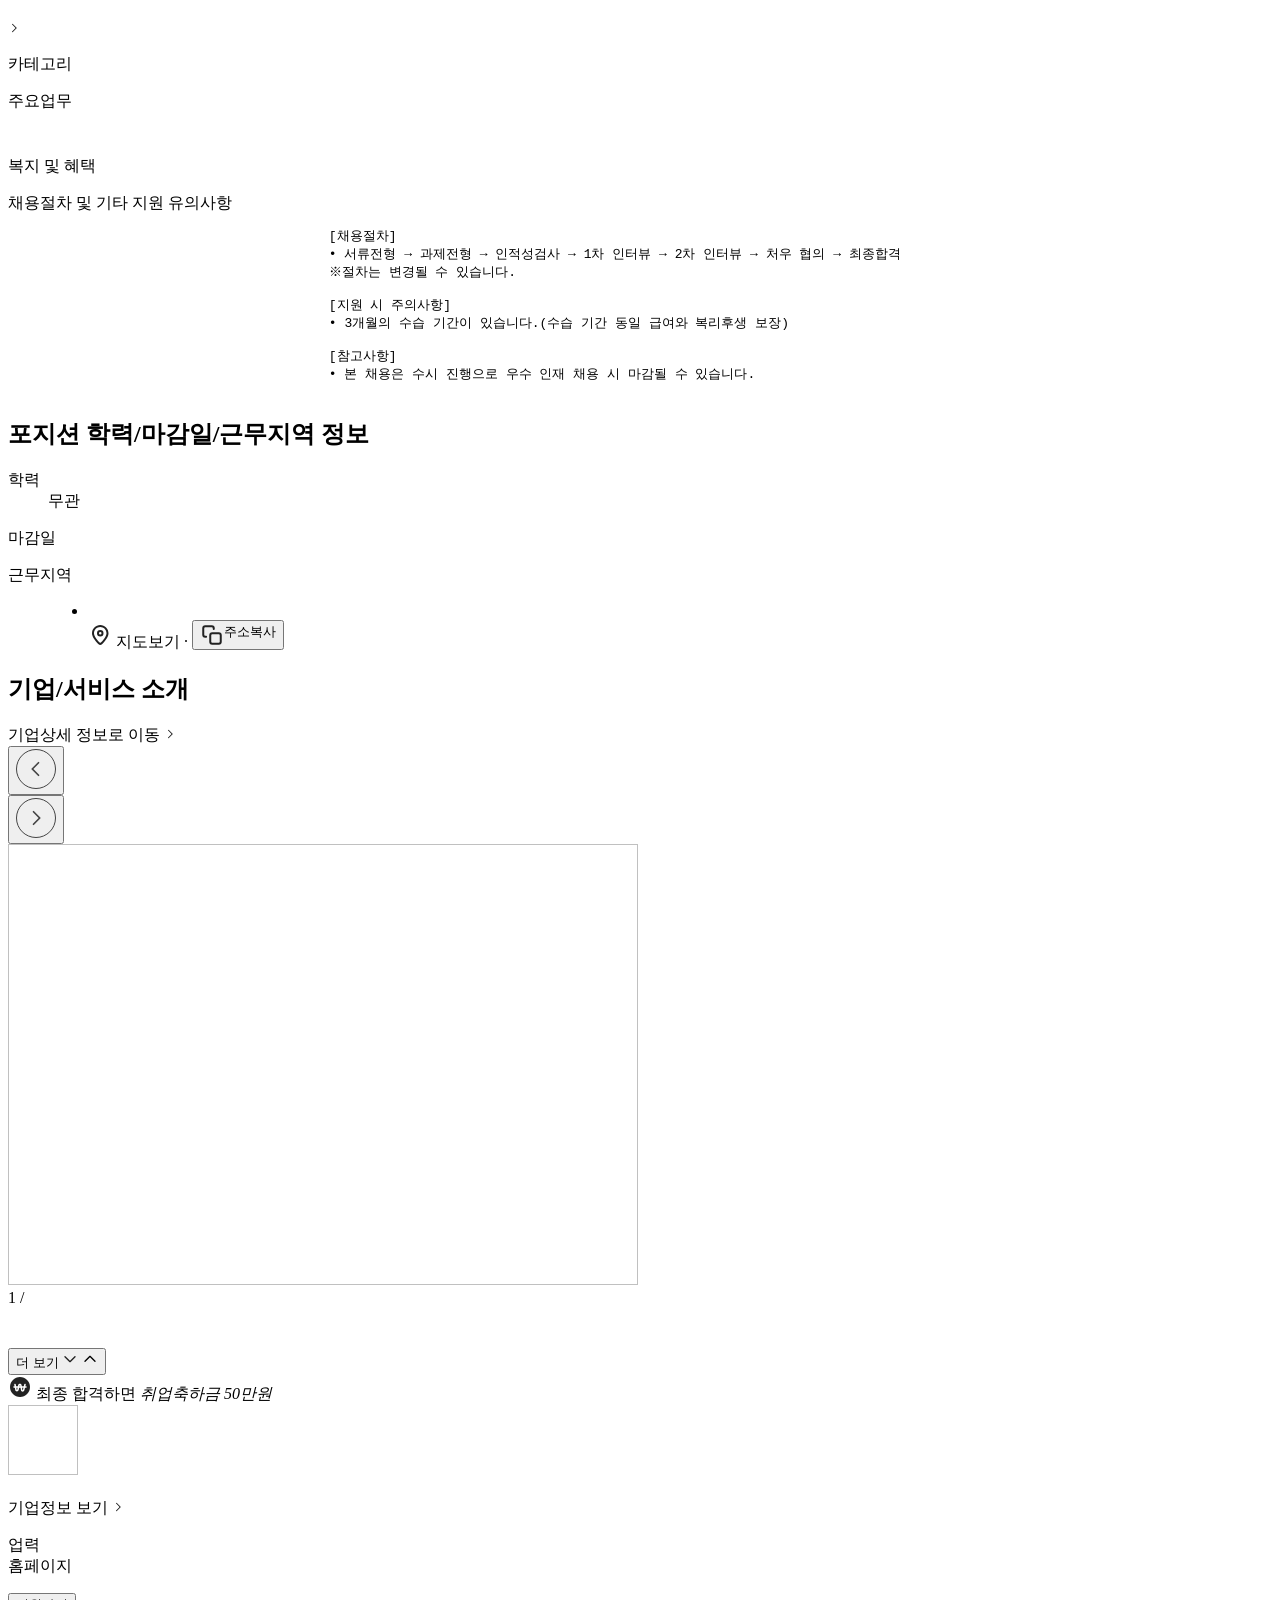
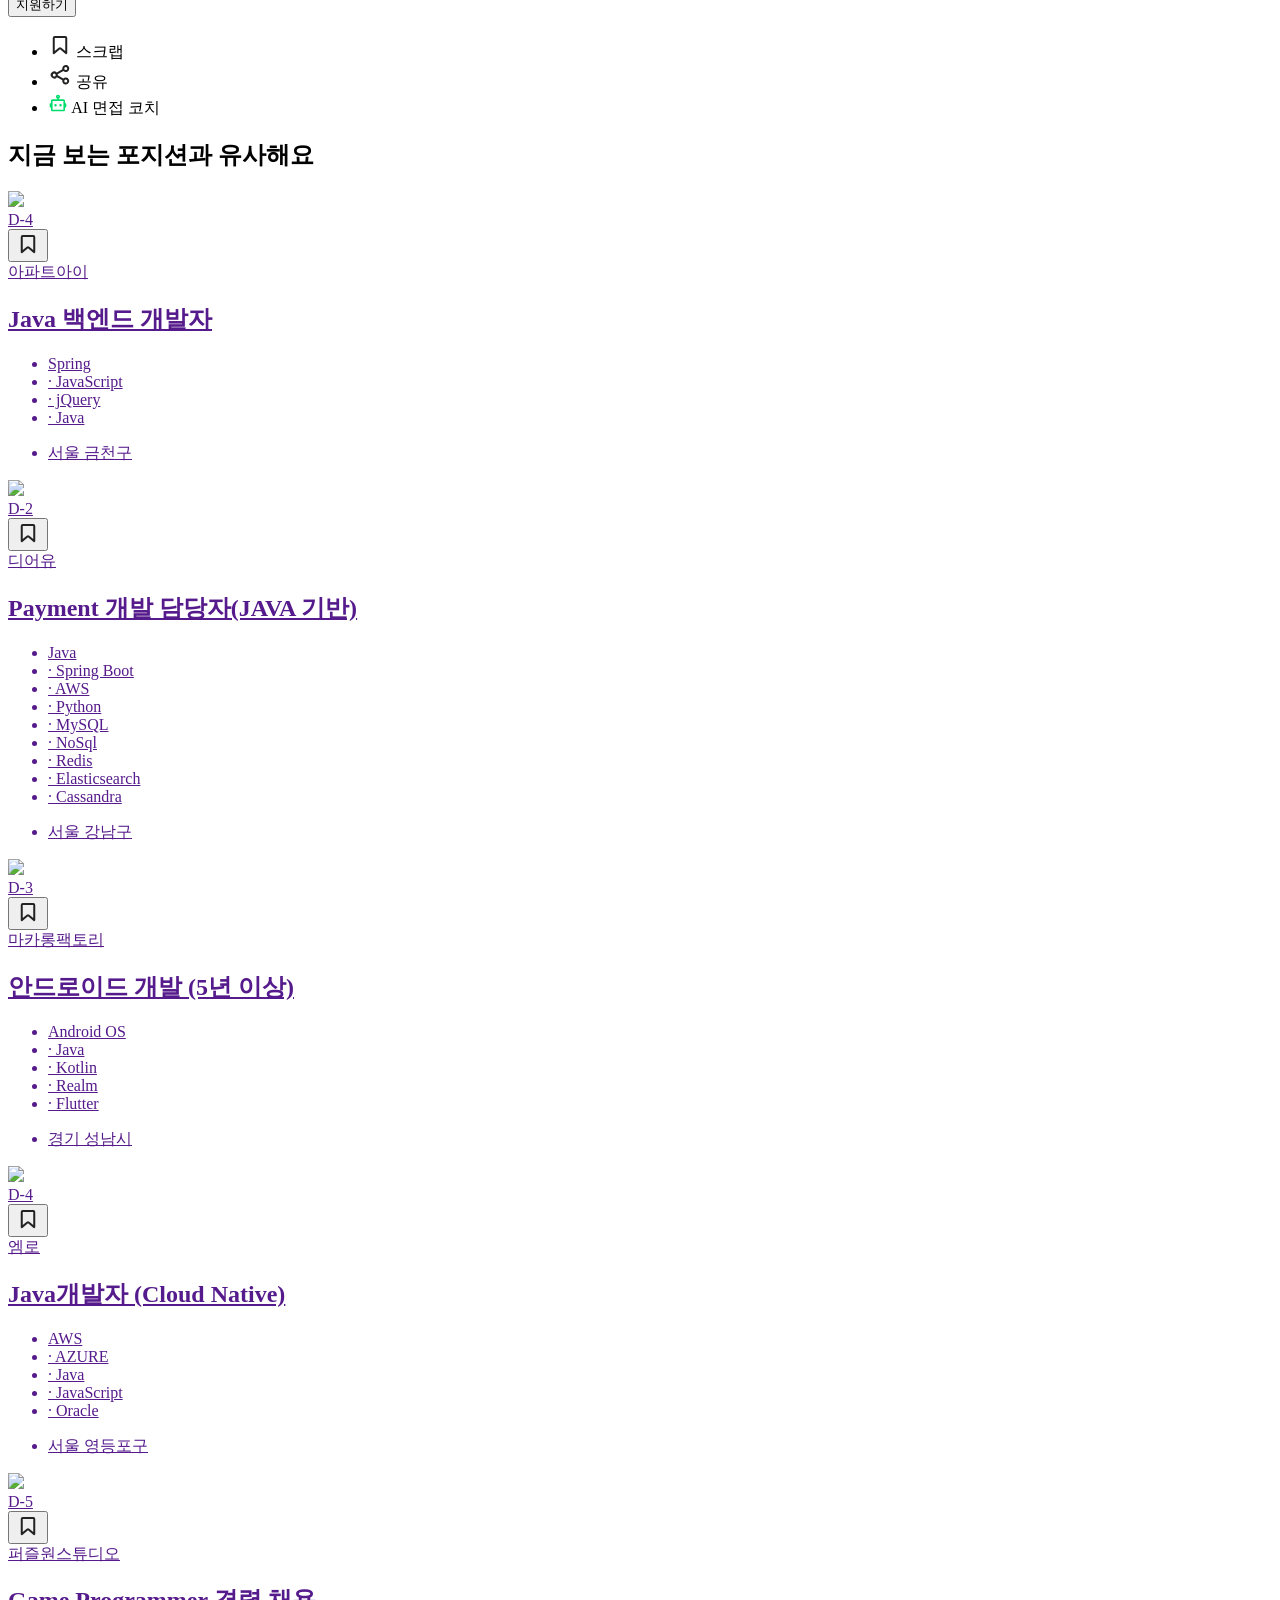
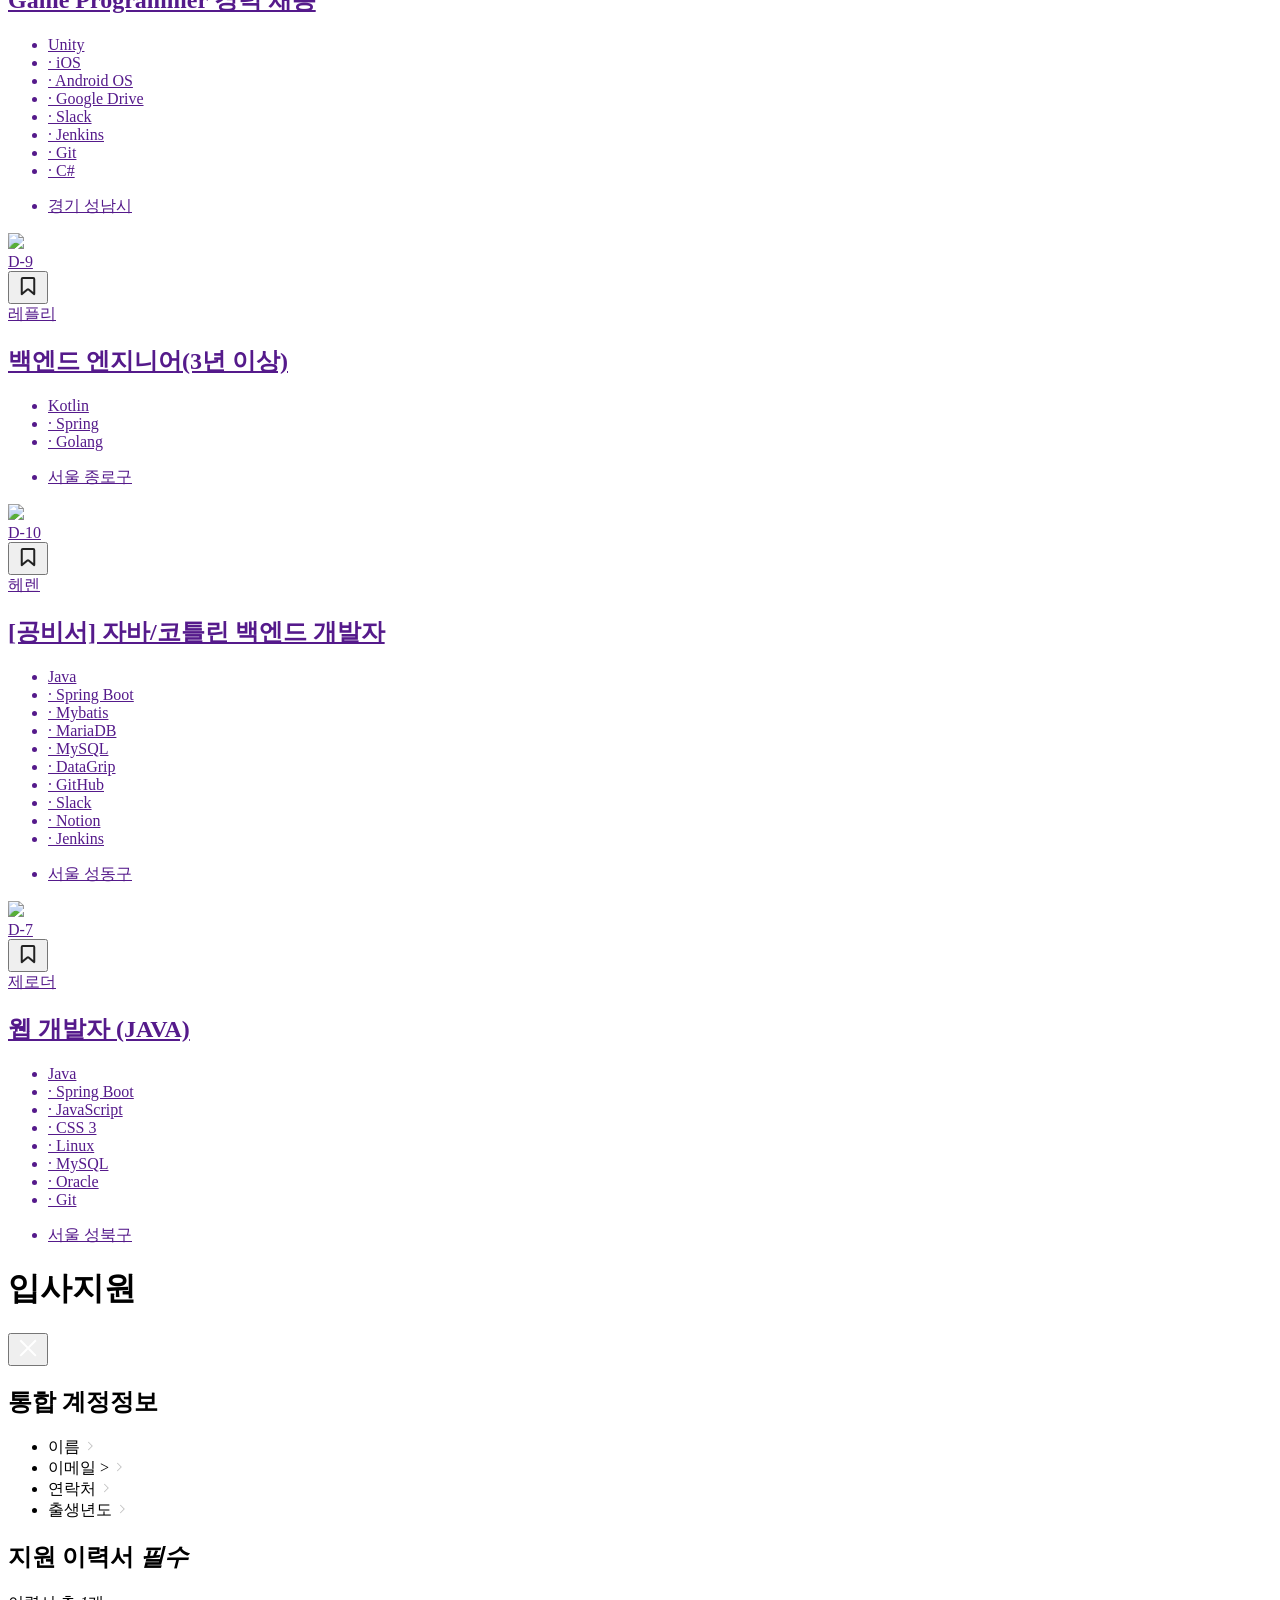
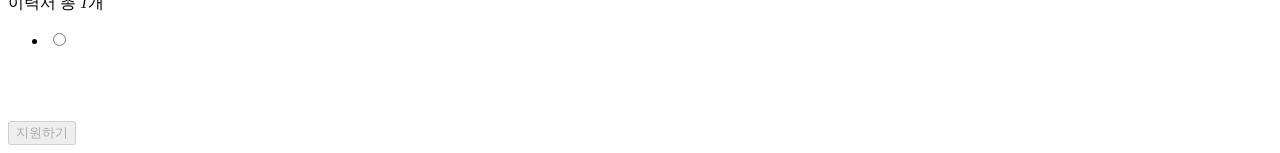
==== commit 13294b15: "0311_커밋" ====
--- a/src/main/resources/templates/main/program-detail.html
+++ b/src/main/resources/templates/main/program-detail.html
@@ -14,12 +14,12 @@
             type="image/x-icon"
         />
     </head>
-    <body>
+    <body th:object="${programInfo}">
         <!-- 헤더 시작 -->
         <!-- // 헤더 끝 -->
         <!-- 메인 시작 -->
         <main>
-            <div class="mainWrapper" th:object="${programInfo}">
+            <div class="mainWrapper" >
                 <!-- 메인 정보 시작 -->
                 <section class="mainContent">
                     <div class="contentTitle">
@@ -52,66 +52,14 @@
                         <dl class="positionDetail">
                             <dt class="detailTitle">주요업무</dt>
                             <dd>
-                                <pre>
-                                    • 레진 코믹스 및 글로벌 웹툰 플랫폼 Backend 서비스 개발
-                                    • 개발 및 운영상 발생하는 이슈 개선
-                                    • 기 개발된 서비스 고도화 및 효율적인 서비스 제공을 위한 점진적인 개선</pre
-                                >
+                                <pre th:text="*{programDetail}">
+                                   </pre>
                             </dd>
                         </dl>
                         <dl class="positionDetail">
-                            <dt class="detailTitle">자격요건</dt>
+                            <dt class="detailTitle" >복지 및 혜택</dt>
                             <dd>
-                                <pre>
-                                    • Java 및 Kotlin에 대한 이해도가 있으신 분
-                                    • 웹 서비스에 대한 이해도가 높으며, REST API 기반의 설계 및 개발이 가능하신 분
-                                    • 관계형 데이터베이스 기반의 개발 경험 및 SQL 작성에 어려움이 없으신 분
-                                    • 코드 품질에 대한 고민과 노력을 하시는 분
-                                    • 팀원 및 다른 업무의 동료를 존중하며, 유연한 커뮤니케이션이 가능하신 분
-                                    • 문제를 적극적으로 드러내고, 주도적으로 해결하시는 분
-                                    • 문서화 및 기술 공유를 즐기시는 분
-                            </pre
-                                >
-                            </dd>
-                        </dl>
-                        <dl class="positionDetail">
-                            <dt class="detailTitle">우대사항</dt>
-                            <dd>
-                                <pre>
-                                    • Kotlin을 이용해서 Spring Framework 기반의 애플리케이션 개발 경험이 있으신 분
-                                    • 대규모 트래픽이나 대용량 데이터 처리 경험이 있으신 분
-                                    • AWS 환경에서의 서비스 개발 및 운영 경험이 있으신 분
-                                    • Python(Django)을 이용한 서비스 개발 경험이 있으신 분
-                            </pre
-                                >
-                            </dd>
-                        </dl>
-                        <dl class="positionDetail">
-                            <dt class="detailTitle">복지 및 혜택</dt>
-                            <dd>
-                                <pre>
-                                    업무에만 집중할 수 있도록,
-                                    • 최신 사양 업무 장비 지급
-                                    • 시차 출퇴근제 운영 (8시~11시 사이 출근)
-                                    • 개인 법인카드를 이용한 점심 지원 (일 12,000원)
-                                    • 사내 카페 음료 지원
-                                    • 부득이한 야근 시 택시비 지원
-                                    • 무제한 간식 제공
-
-                                    재직자의 건강과 리프레시를 위해,
-                                    • 법적 연차 외 5일의 추가 연차 지급 (중도 입사자 일할 계산)
-                                    • 주택 자금 대출 지원
-                                    • 경조사 지원
-                                    • 명절 상여/선물 지급
-                                    • 사고나 질병에 대비한 단체 상해 보험 제공 (배우자, 자녀 포함)
-                                    • 근속 3년 단위 보너스 & 특별 휴가 제공
-                                    • 휴식을 위한 그룹사 연수원 및 기업 연계 휴양소 지원
-
-                                    재직자의 성장을 위해,
-                                    • 자기 개발을 위한 직무 도서 지원 (무제한)
-                                    • 직무 교육 지원 (무제한)
-                            </pre
-                                >
+                                <pre th:text="*{companyWelfare}"></pre>
                             </dd>
                         </dl>
                         <dl class="positionDetail">
@@ -155,7 +103,7 @@
                                     </li>
                                     <div class="btns">
                                         <div class="address">
-                                            <a href="" class="addressbtn">
+                                            <a th:href="|https://m.map.naver.com/search2/search.nhn?query=*{companyMainAddress}#/map|" class="addressbtn">
                                                 <svg
                                                     xmlns="http://www.w3.org/2000/svg"
                                                     width="24"
@@ -208,7 +156,7 @@
                     </div>
                     <div class="companyInfo">
                         <h2 class="title">기업/서비스 소개</h2>
-                        <a href="" class="link">
+                        <a th:href="|/program/company-info/*{id}|" class="link">
                             기업상세 정보로 이동
                             <svg
                                 xmlns="http://www.w3.org/2000/svg"
@@ -276,33 +224,13 @@
                                     </svg>
                                 </button>
                             </div>
-                            <div class="imageBanner scroll-vertical">
-                                <div>
+                            <div class="imageBanner scroll-vertical" >
+                                <div th:each="image : *{companyImageList}">
                                     <img
-                                        src="https://cdn.jumpit.co.kr/lg/images/syyun_26773/20232607112656155_1080_790.webp"
+                                        th:src="${image.companyImagePath}"
                                         height="441"
                                         width="630"
-                                    />
-                                </div>
-                                <div>
-                                    <img
-                                        src="https://cdn.jumpit.co.kr/lg/images/syyun_26773/20232607112658487_1080_790.webp"
-                                        height="441"
-                                        width="630"
-                                    />
-                                </div>
-                                <div>
-                                    <img
-                                        src="https://cdn.jumpit.co.kr/lg/images/syyun_26773/20232607112653349_1080_790.webp"
-                                        height="441"
-                                        width="630"
-                                    />
-                                </div>
-                                <div>
-                                    <img
-                                        src="https://cdn.jumpit.co.kr/lg/images/syyun_26773/20232707112703284_1080_790.webp"
-                                        height="441"
-                                        width="630"
+                                        loading="lazy"
                                     />
                                 </div>
                             </div>
@@ -311,17 +239,11 @@
                                 <!--  -->
                                 /
                                 <!--  -->
-                                4
+                                <span th:text="*{imageCount}"></span>
                             </div>
                         </div>
                         <div class="companyDetail">
-                            <pre class="companyDetailText">
-                                We Create Fun in The World
-                                즐거움을 만들고, 세상을 연결합니다.
-
-
-                                재미로 세상을 연결하는 레진엔터테인먼트는, 웹툰 및 웹소설 플랫폼 ‘봄툰’ ‘레진’ ‘델리툰’ 뿐만 아니라 오리지널 웹툰 제작 스튜디오를 운영하고 있습니다.
-                                나아가 영상콘텐츠 사업까지 영위하는 글로벌 종합 콘텐츠 기업에 합류하세요!
+                            <pre class="companyDetailText" th:text="*{companyIntroduce}">
                             </pre>
                             <button
                                 aria-expanded="false"
@@ -403,29 +325,32 @@
                         <div class="contents">
                             <a href="" class="company">
                                 <img
-                                    src="https://cdn.jumpit.co.kr/images/hmlee_4/20235714085713402_579_579.png"
+                                    th:src="*{companyLogoPath}"
                                     height="70"
                                     width="70"
                                 />
                                 <div class="name">
                                     <h2 th:text="*{companyName}"></h2>
-                                    <span
+                                    <a th:href="|/program/company-info/*{id}|">
+                                        <span
                                         >기업정보 보기
                                         <svg
-                                            xmlns="http://www.w3.org/2000/svg"
-                                            width="12"
-                                            height="12"
-                                            fill="none"
-                                            viewBox="0 0 12 12"
+                                                xmlns="http://www.w3.org/2000/svg"
+                                                width="12"
+                                                height="12"
+                                                fill="none"
+                                                viewBox="0 0 12 12"
                                         >
                                             <path
-                                                fill="#222"
-                                                fill-rule="evenodd"
-                                                d="M4.146 1.896a.5.5 0 0 1 .708 0l3.75 3.75a.5.5 0 0 1 0 .708l-3.75 3.75a.5.5 0 0 1-.708-.708L7.543 6 4.146 2.604a.5.5 0 0 1 0-.708Z"
-                                                clip-rule="evenodd"
+                                                    fill="#222"
+                                                    fill-rule="evenodd"
+                                                    d="M4.146 1.896a.5.5 0 0 1 .708 0l3.75 3.75a.5.5 0 0 1 0 .708l-3.75 3.75a.5.5 0 0 1-.708-.708L7.543 6 4.146 2.604a.5.5 0 0 1 0-.708Z"
+                                                    clip-rule="evenodd"
                                             ></path>
                                         </svg>
                                     </span>
+                                    </a>
+
                                 </div>
                             </a>
                             <dl class="details">
@@ -433,7 +358,12 @@
                                     <dt>업력</dt>
                                     <dd>
                                         <strong th:text="|*{duration}년차 (*{year}년 *{month}월 설립)|"></strong>
-
+                                    </dd>
+                                </div>
+                                <div>
+                                    <dt>홈페이지</dt>
+                                    <dd>
+                                        <a class="companyUrl" th:href="*{companyUrl}" th:text="*{companyUrl}"></a>
                                     </dd>
                                 </div>
                             </dl>
@@ -966,7 +896,7 @@
                         </svg>
                     </button>
                 </header>
-                <form novalidate>
+                <form novalidate method="POST" action="/program/detail/submit">
                     <article class="applyForm">
                         <main class="formMain horizonalScroll">
                             <!-- 이력서에 정보입력이 안 되면 뜨는 창 시작 -->
@@ -981,21 +911,19 @@
                                 </a>
                             </div> -->
                             <!-- // 이력서에 정보입력이 안 되면 뜨는 창 끝 -->
-                            <div class="formWrapper">
+                            <div class="formWrapper" >
                                 <section class="formElement first">
-                                    <h1>레진코믹스 백엔드 개발자</h1>
-                                    <p>레진엔터테인먼트</p>
+                                    <h1 th:text="*{programName}"></h1>
+                                    <p th:text="*{companyName}"></p>
                                 </section>
                                 <section class="formElement">
                                     <div class="accountTitle">
                                         <h2>통합 계정정보</h2>
                                     </div>
-                                    <ul class="accountInfo">
+                                    <ul class="accountInfo" th:object="${session.member}">
                                         <li>
                                             <span class="title">이름</span>
-                                            <span class="accountContent"
-                                                >홍길동</span
-                                            >
+                                            <span class="accountContent" th:text="*{memberName}"></span>
                                             <a href="">
                                                 <svg
                                                     xmlns="http://www.w3.org/2000/svg"
@@ -1015,8 +943,8 @@
                                         </li>
                                         <li>
                                             <span class="title">이메일</span>
-                                            <span class="accountContent"
-                                                >hong1234@kakao.com</span
+                                            <span class="accountContent" th:text="*{memberEmail}">
+                                                ></span
                                             >
                                             <a href="">
                                                 <svg
@@ -1038,7 +966,7 @@
                                         <li>
                                             <span class="title">연락처</span>
                                             <span class="accountContent"
-                                                >01012345678</span
+                                              th:text="*{memberPhone}"  ></span
                                             >
                                             <a href="">
                                                 <svg
@@ -1060,7 +988,7 @@
                                         <li>
                                             <span class="title">출생년도</span>
                                             <span class="accountContent"
-                                                >1990</span
+                                             th:text="|*{memberBirth}년|" ></span
                                             >
                                             <a href="">
                                                 <svg
@@ -1081,7 +1009,7 @@
                                         </li>
                                     </ul>
                                 </section>
-                                <section class="formElement">
+                                <section class="formElement" th:object="${session.member}" >
                                     <div class="resumeTitle">
                                         <h2>지원 이력서<em class="mustRedDot">
                                                 <span class="blind">필수</span>
@@ -1091,22 +1019,19 @@
                                             <em>1</em>개
                                         </span>
                                     </div>
-                                    <ul class="resumeInfoWrapper">
+                                    <ul class="resumeInfoWrapper" >
                                         <!-- 지원 이력서 1번 시작 -->
-                                        <li class="resumeContent">
+                                        <li class="resumeContent" th:each="resume : *{resumeList}">
                                             <div>
-                                                <input type="radio" name="selectResumeid" value="true">
+                                                <input type="radio" name="selectResumeid" th:class="${resume.resumeRequired}" th:value="${resume.id}">
                                                 <div class="resumeInfo">
-                                                    <h3>홍길동이력서_250101</h3>
-                                                    <ul>
-                                                        <li class="resumeSkill">학력</li>
-                                                        <li class="resumeSkill">프로젝트</li>
-                                                    </ul>
+                                                    <h3 th:text="${resume.resumeTitle}"></h3>
+<!--                                                    <ul>-->
+<!--                                                        <li class="resumeSkill"></li>-->
+<!--                                                        <li class="resumeSkill">프로젝트</li>-->
+<!--                                                    </ul>-->
                                                     <p>
-                                                        <span>
-                                                            2025.01.01
-                                                            등록
-                                                        </span>
+                                                        <span th:text="${resume.createdDate}"></span>
                                                     </p>
                                                 </div>
                                             </div>
@@ -1118,116 +1043,18 @@
                                         </li>
                                         <!-- // 지원 이력서 1번 끝 -->
                                         <!-- 지원 이력서 2번 시작 -->
-                                        <li class="resumeContent">
-                                            <div>
-                                                <input type="radio" name="selectResumeid" value="true">
-                                                <div class="resumeInfo">
-                                                    <h3>홍길동이력서_250101</h3>
-                                                    <ul>
-                                                        <li class="resumeSkill">학력</li>
-                                                        <li class="resumeSkill">프로젝트</li>
-                                                    </ul>
-                                                    <p>
-                                                        <span>
-                                                            2025.01.01
-                                                            등록
-                                                        </span>
-                                                    </p>
-                                                </div>
-                                            </div>
-                                            <div class="resumeFixBtn">
-                                                <a href="" target="_blank">
-                                                    <svg xmlns="http://www.w3.org/2000/svg" width="32" height="32" fill="none" viewBox="0 0 32 32"><path fill="#fff" fill-rule="evenodd" d="M22.221 4.667a2.667 2.667 0 0 0-3.77 0l-11.602 11.6c-.5.501-.781 1.18-.781 1.887v3.18A2.667 2.667 0 0 0 8.734 24h3.18c.707 0 1.386-.281 1.886-.781L25.4 11.617a2.667 2.667 0 0 0 0-3.77l-3.18-3.18ZM8.734 18.153l11.602-11.6 3.18 3.179-11.602 11.601h-3.18v-3.18ZM5.334 26a1.333 1.333 0 1 0 0 2.666h21.333a1.333 1.333 0 0 0 0-2.666H5.333Z" clip-rule="evenodd"></path></svg>
-                                                </a>
-                                            </div>
-                                        </li>
+
                                         <!-- // 지원 이력서 2번 끝 -->
                                     </ul>
                                 </section>
-                                <section class="formElement">
-                                    <div class="attachTitle">
-                                        <h2>첨부 파일<em class="noFillRedDot">
-                                            <span class="blind">선택</span>
-                                        </em></h2>
-                                    </div>
-                                    <div class="attachInfo">
-                                        <p>같이 제출하실 첨부파일을 선택해주세요!</p>
-                                        <label>
-                                            <svg xmlns="http://www.w3.org/2000/svg" width="20" height="20" fill="none" viewBox="0 0 20 20"><path fill="#00DD6D" fill-rule="evenodd" d="M10 20c5.523 0 10-4.477 10-10S15.523 0 10 0 0 4.477 0 10s4.477 10 10 10ZM9 9V5.5h2V9h3.5v2H11v3.5H9V11H5.5V9H9Z" clip-rule="evenodd"></path></svg>
-                                            첨부파일 추가
-                                            <input hidden type="file" id="fileInput">
-                                        </label>
-                                    </div>
-                                    <!-- 첨부한 파일이 없을 때 -->
-                                    <!-- <div class="attachFile">
-                                        <h4>첨부파일이 비어있습니다.</h4>
-                                        <p>
-                                            PDF 첨부를 추천드려요!
-                                            <br>
-                                            점핏은 인사담당자가 PDF로 보기 편하게 만들었어요 :&#41;
-                                        </p>
-                                    </div> -->
-                                    <!-- // 첨부한 파일이 없을 때 -->
-                                    <!-- 첨부한 파일이 있을 때 -->
-                                    <ul class="attachFileOn">
-                                        <!-- 동적으로 생성된 li 요소가 여기에 추가됩니다. -->
-                                        <!-- <li class="attachFileContent">
-                                            <div>
-                                                <input type="checkbox" name="files_311765" value="311765">
-                                                <div class="fileInfo">
-                                                    <h3>sample.pdf</h3>
-                                                    <p>
-                                                        <time datetime="2025-02-07T16:06:16">2025.02.07 등록</time>
-                                                    </p>
-                                                </div>
-                                            </div>
-                                            <div class="attachFileButton">
-                                                <a href="" class="fileDownloadBtn">
-                                                    <svg xmlns="http://www.w3.org/2000/svg" width="20" height="20" fill="none" viewBox="0 0 20 20"><path fill="#999" fill-rule="evenodd" d="M10 2.083c.46 0 .833.373.833.834v7.487l2.66-2.66a.833.833 0 1 1 1.179 1.179l-4.125 4.124a.833.833 0 0 1-1.178 0L5.244 8.923a.833.833 0 1 1 1.178-1.179l2.745 2.744V2.917c0-.46.373-.834.833-.834ZM16.25 15c0 .46-.373.833-.833.833H4.583A.833.833 0 0 1 3.75 15v-2.917a.833.833 0 0 0-1.667 0V15a2.5 2.5 0 0 0 2.5 2.5h10.834a2.5 2.5 0 0 0 2.5-2.5v-2.917a.833.833 0 0 0-1.667 0V15Z" clip-rule="evenodd"></path></svg>
-                                                </a>
-                                                <button type="button">
-                                                    <svg xmlns="http://www.w3.org/2000/svg" width="16" height="16" fill="none" viewBox="0 0 16 16"><path fill="#C4C4C4" fill-rule="evenodd" d="M4.667 2h6.666v2.667H14V6h-1.333v8H3.333V6H2V4.667h2.667V2ZM6 4.667h4V3.333H6v1.334ZM4.667 6v6.667h6.666V6H4.667ZM6 10.667V8h1.333v2.667H6ZM8.667 8v2.667H10V8H8.667Z" clip-rule="evenodd"></path></svg>
-                                                </button>
-                                            </div>
-                                        </li>
-                                        <li class="attachFileContent">
-                                            <div>
-                                                <input type="checkbox" name="files_311765" value="311765">
-                                                <div class="fileInfo">
-                                                    <h3>sample2.pdf</h3>
-                                                    <p>
-                                                        <time datetime="2025-02-07T16:06:16">2025.02.07 등록</time>
-                                                    </p>
-                                                </div>
-                                            </div>
-                                            <div class="attachFileButton">
-                                                <a href="" class="fileDownloadBtn">
-                                                    <svg xmlns="http://www.w3.org/2000/svg" width="20" height="20" fill="none" viewBox="0 0 20 20"><path fill="#999" fill-rule="evenodd" d="M10 2.083c.46 0 .833.373.833.834v7.487l2.66-2.66a.833.833 0 1 1 1.179 1.179l-4.125 4.124a.833.833 0 0 1-1.178 0L5.244 8.923a.833.833 0 1 1 1.178-1.179l2.745 2.744V2.917c0-.46.373-.834.833-.834ZM16.25 15c0 .46-.373.833-.833.833H4.583A.833.833 0 0 1 3.75 15v-2.917a.833.833 0 0 0-1.667 0V15a2.5 2.5 0 0 0 2.5 2.5h10.834a2.5 2.5 0 0 0 2.5-2.5v-2.917a.833.833 0 0 0-1.667 0V15Z" clip-rule="evenodd"></path></svg>
-                                                </a>
-                                                <button type="button">
-                                                    <svg xmlns="http://www.w3.org/2000/svg" width="16" height="16" fill="none" viewBox="0 0 16 16"><path fill="#C4C4C4" fill-rule="evenodd" d="M4.667 2h6.666v2.667H14V6h-1.333v8H3.333V6H2V4.667h2.667V2ZM6 4.667h4V3.333H6v1.334ZM4.667 6v6.667h6.666V6H4.667ZM6 10.667V8h1.333v2.667H6ZM8.667 8v2.667H10V8H8.667Z" clip-rule="evenodd"></path></svg>
-                                                </button>
-                                            </div>
-                                        </li> -->
-                                    </ul>
-                                    <p>･ PDF 첨부를 추천드려요! 점핏은 인사담당자가 PDF로 보기 편하게 만들었어요 :&#41</p>
-                                    <!-- // 첨부한 파일이 있을 때 -->
-                                </section>
-                                <section class="formElement last">
-                                    <div class="textContent" style="overflow: hidden; white-space: nowrap; text-overflow: ellipsis; max-height: 1.5em; ">제출서류는 입사자 확정일로부터 180일까지 지원기업에게 제공됩니다. 제출에 동의할 경우에만 입사지원 해주세요. <br>동의하지 않을 경우 입사지원이 불가능합니다.</div>
-                                    <button type="button" class="botCollapse" style="display: none;">
-                                        접기
-                                        <svg xmlns="http://www.w3.org/2000/svg" width="16" height="16" fill="none" viewBox="0 0 24 24"><path fill="#000" fill-rule="evenodd" d="M3.793 16.207a1 1 0 0 1 0-1.414l7.5-7.5a1 1 0 0 1 1.414 0l7.5 7.5a1 1 0 0 1-1.414 1.414L12 9.414l-6.793 6.793a1 1 0 0 1-1.414 0Z" clip-rule="evenodd"></path></svg>
-                                    </button>
-                                    <button type="button" class="botExpand">
-                                        자세히 
-                                        <svg xmlns="http://www.w3.org/2000/svg" width="16" height="16" fill="none" viewBox="0 0 16 16"><path fill="#222" fill-rule="evenodd" d="M13.472 5.195c.26.26.26.683 0 .943l-5 5a.667.667 0 0 1-.943 0l-5-5a.667.667 0 1 1 .943-.943L8 9.724l4.529-4.529c.26-.26.682-.26.943 0Z" clip-rule="evenodd"></path></svg></button>
-                                </section>
+
                             </div>
                         </main>
                         <footer class="formSubmitBtn">
-                            <div class="formButton">
-                                <button color="green" class="submitButton" disabled type="submit">지원하기</button>
+                            <div class="formButton" >
+                                <button color="green" class="submitButton" disabled>지원하기</button>
+                                <input type="hidden" id="memberIdValue" th:value="${session.member.id}">
+                                <input type="hidden" id="programIdValue" th:value="${programInfo.id}">
                             </div>
                         </footer>
                     </article>
